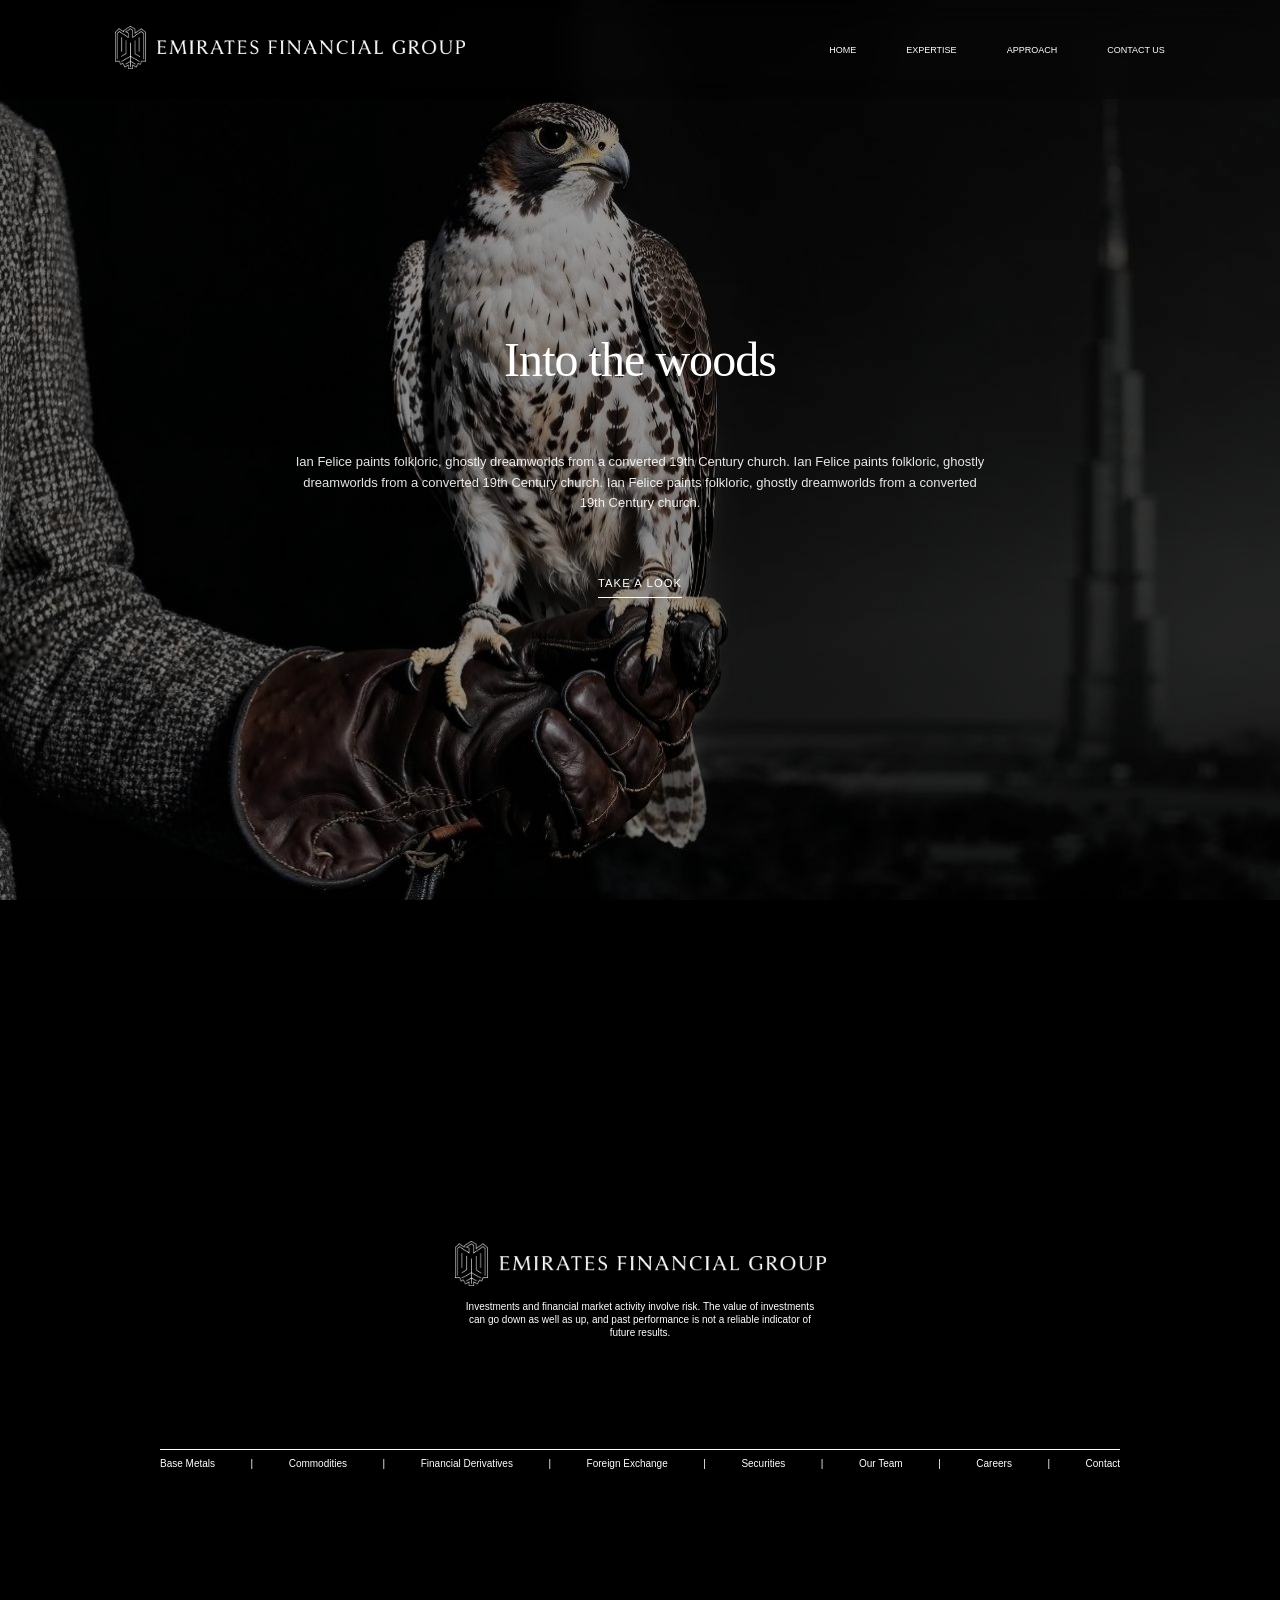
==== base-metals.html @ 1d020238 "initial commit" ====
<!DOCTYPE html>
<html lang="en">

<head>
    <!-- Basic Meta Data -->
    <meta charset="UTF-8">
    <meta http-equiv="X-UA-Compatible" content="IE=edge">
    <meta name="viewport" content="width=device-width, initial-scale=1.0, shrink-to-fit=no">
    <meta name="robots" content="index, follow, max-snippet:-1, max-image-preview:large, max-video-preview:-1">
    <meta name="theme-color" content="#ffffff">
    <meta name="author" content="EGS Capital Limited">
    <meta http-equiv="Content-Language" content="en">

    <!-- SEO Meta -->
    <title>EFG Capital Limited Overview & Investment approach</title>
    <meta name="description"
        content="Explore EGS Capital Limited's overview, providing efficient, transparent, and fully optimized investment approach tailored to meet the needs of global clients.">
    <meta name="keywords"
        content="EGS Capital Limited, overview, investment approach, financial advisory, wealth management, global investments, corporate finance">

    <!-- Canonical & Hreflang -->
    <link rel="canonical" href="https://www.egscapitalltd.com/overview">
    <link rel="alternate" hreflang="en" href="https://www.egscapitalltd.com/overview">

    <!-- Favicon -->
    <link rel="apple-touch-icon" sizes="180x180" href="https://www.egscapitalltd.com/images/egs-favicon.png">
    <link rel="icon" type="image/png" sizes="32x32" href="https://www.egscapitalltd.com/images/egs-favicon.png">
    <link rel="icon" type="image/png" sizes="16x16" href="https://www.egscapitalltd.com/images/egs-favicon.png">
    <link rel="icon" type="image/png" sizes="192x192" href="https://www.egscapitalltd.com/images/egs-favicon.png">
    <link rel="mask-icon" href="https://www.egscapitalltd.com/images/egs-favicon.png" color="#0a0a0a">
    <link rel="manifest" href="/site.webmanifest">

    <!-- Performance Optimization -->
    <link rel="preload" as="image" href="https://www.egscapitalltd.com/images/egs-favicon.png">
    <link rel="dns-prefetch" href="//fonts.googleapis.com">
    <link rel="preconnect" href="https://fonts.gstatic.com" crossorigin>

    <!-- Open Graph / Facebook -->
    <meta property="og:title" content="EGS Capital Limited Overview & Investment approach">
    <meta property="og:description"
        content="Explore EGS Capital Limited's overview, providing efficient, transparent, and fully optimized investment approach tailored to meet the needs of global clients.">
    <meta property="og:type" content="website">
    <meta property="og:url" content="https://www.egscapitalltd.com/overview">
    <meta property="og:image" content="https://www.egscapitalltd.com/images/egs-favicon.png">
    <meta property="og:image:alt" content="EGS Capital Limited Logo">
    <meta property="og:image:width" content="1200">
    <meta property="og:image:height" content="630">
    <meta property="og:site_name" content="EGS Capital Limited">
    <meta property="og:locale" content="en_US">

    <!-- Twitter Card -->
    <meta name="twitter:card" content="summary_large_image">
    <meta name="twitter:title" content="EGS Capital Limited Overview & Investment approach">
    <meta name="twitter:description"
        content="Explore EGS Capital Limited's overview, providing efficient, transparent, and fully optimized investment approach tailored to meet the needs of global clients.">
    <meta name="twitter:image" content="https://www.egscapitalltd.com/images/egs-favicon.png">
    <meta name="twitter:image:alt" content="EGS Capital Limited Logo">
    <meta name="twitter:site" content="@EGSCapital">
    <meta name="twitter:creator" content="@EGSCapital">

    <!-- Structured Data (Organization Schema) -->
    <script type="application/ld+json">
  {
    "@context": "https://schema.org",
    "@type": "Organization",
    "name": "EGS Capital Limited",
    "url": "https://www.egscapitalltd.com",
    "logo": "https://www.egscapitalltd.com/images/egs-favicon.png",
    "description": "Explore EGS Capital Limited's overview, providing efficient, transparent, and fully optimized investment approach tailored to meet the needs of global clients.",
    "foundingDate": "2005",
    "address": {
      "@type": "PostalAddress",
      "addressLocality": "London",
      "addressCountry": "UK"
    },
    "sameAs": [
      "https://twitter.com/EGSCapital",
      "https://www.linkedin.com/company/egs-capital-limited"
    ]
  }
  </script>

    <!-- Breadcrumb Schema -->
    <script type="application/ld+json">
  {
    "@context": "https://schema.org",
    "@type": "BreadcrumbList",
    "itemListElement": [
      {
        "@type": "ListItem",
        "position": 1,
        "name": "Home",
        "item": "https://www.egscapitalltd.com/"
      },
      {
        "@type": "ListItem",
        "position": 2,
        "name": "Overview",
        "item": "https://www.egscapitalltd.com/overview"
      }
    ]
  }
  </script>

    <!-- Stylesheets -->
    <link rel="stylesheet" href="./style.css">
    <link rel="stylesheet" href="./responsive.css">
    <link rel="stylesheet" href="./expertise.css">
    <link rel="stylesheet" href="./font.css">
    <!-- <link rel="stylesheet" href="./home.css"> -->

<style>
   

    .expertise-wrapper {
      width: 100%;
      height: 100vh;
      display: flex;
      align-items: center;
      justify-content: center;
      overflow: hidden;
      position: relative;
      background: url('images/eagle.jpeg') center center / cover no-repeat;
    }

    .expertise-wrapper .overlay {
      position: absolute;
      top: 0;
      left: 0;
      width: 100%;
      height: 100%;
      background: rgba(0, 0, 0, 0.4);
      z-index: 1;
    }

    .constrained-container {
      width: 82%;
      margin: 0 auto;
      position: relative;
      z-index: 2;
      display: flex;
      flex-direction: column;
      align-items: center;
      text-align: center;
    }

    .expertise-content {
      display: flex;
      flex-direction: column;
      align-items: center;
      gap: 20px;
      color: white;
    }

    .expertise-title {
      font-family: 'DM Serif Display', serif;
      font-size: 3.0rem;
      font-weight: 400;
      color: white;
      line-height: 1.1;
      letter-spacing: -0.02em;
    }

    .expertise-description {
      font-size: 13px;
      font-weight: 300;
      color: rgba(255, 255, 255, 0.9);
      line-height: 1.6;
      max-width: 700px;
    }

    .expertise-cta {
      margin-top: 30px;
      display: inline-flex;
      flex-direction: column;
      align-items: center;
      gap: 8px;
    }

    .expertise-cta-text {
      font-size: 0.7rem;
      font-weight: 500;
      color: white;
      text-transform: uppercase;
      letter-spacing: 0.1em;
      cursor: pointer;
    }

    .expertise-cta-line {
      height: 1px;
      width: 100%;
      background-color: white;
    }
  </style>
</head>
<body>

    <div class="over-view-body">
        <nav class="main-navbar"></nav>

        <div class="expertise-wrapper">
          <div class="overlay"></div>
          <div class="constrained-container">
            <!-- Text Content -->
            <div class="expertise-content">
              <h1 class="expertise-title">Into the woods</h1>
              <p class="expertise-description">
                Ian Felice paints folkloric, ghostly dreamworlds from a converted 19th Century church.
                Ian Felice paints folkloric, ghostly dreamworlds from a converted 19th Century church.
                Ian Felice paints folkloric, ghostly dreamworlds from a converted 19th Century church.
              </p>
              
              <div class="expertise-cta" href="#">
                <span class="expertise-cta-text">Take a look</span>
                <span class="expertise-cta-line"></span>
              </div>
            </div>
          </div>
        </div>

        <div class="footer-component"></div>
    </div>
    
    <script src="./components.js"></script>
        

</body>
</html>
---- style.css ----
body {
  margin: 0;
  padding: 0;
  font-family: "Avenir", sans-serif;
  /* font-family: "Libre Baskerville", serif; */
  background-color: #010101;
}

html {
  scroll-behavior: smooth;
}

a {
  text-decoration: none;
  color: inherit;
}

/* Logos */
.footer-logos {
  display: flex;
  flex-direction: column;
  justify-content: space-between;
  width: auto;
  /* remove the 25% restriction */
  align-items: flex-start;
  /* force items left */
  width: 28%;
  align-items: center;
}

.footer-logos p {
  font-size: 10px;
  font-family: "Avenir", sans-serif;
  color: white;
  font-weight: 100;
  line-height: 1.3;
}

.footer-logo {
  filter: brightness(0) invert(1);
  /* makes logo white */
  height: 60px;
  /* fix the height */
  width: 100px;
  /* keep aspect ratio */
  object-fit: contain;
}

.footer-logo.b {
  display: none;
}

.footer-logo.small {
  height: 45px;
  width: auto;
  padding-top: 10px;
  filter: none;
}

.footer-cateagory-section {
  display: flex;
  flex-direction: column;
  gap: 20px;
  text-align: justify;
  word-spacing: -0.07rem;
}

.footer-content {
  display: flex;
  justify-content: space-between;
  gap: 30px;
}

.footer-content {
  position: relative;
  display: flex;
  justify-content: space-between;
  align-items: flex-start;
  gap: 30px;
  height: auto;
  overflow: visible;
}

.footer-contact-left {
  width: 35%;
  display: flex;
  flex-direction: column;
  gap: 15px;
  max-height: 100vh;

  /* Hide scrollbar */
  overflow-y: scroll;
  scrollbar-width: none;
  /* Firefox */
  -ms-overflow-style: none;
  /* IE 10+ */
}

.footer-contact-left::-webkit-scrollbar {
  display: none;
  /* Chrome, Safari, Opera */
}

.footer-contact-right {
  width: 45%;
  display: flex;
  align-items: center;
  /* vertical center */
  justify-content: center;
  position: relative;
  width: 45%;
  display: flex;
  justify-content: center;
  align-items: center;
}

.logo-icon {
  width: 230px;
  height: 300px;
  filter: invert(1);
  position: absolute;
  top: 50%;
  left: 50%;
  transform: translate(-50%, 30%);
  transition: all 0.8s ease;
  z-index: 10;
}

.logo-icon.fixed {
  position: fixed;
  top: 50%;
  left: 50%;
  transform: translate(-50%, 0%);
}

.logo-icon.stopped {
  position: absolute;
  top: 100%;
  bottom: 0;
  left: 50%;
  transform: translate(-50%, 150%);
}

/*  */
@font-face {
  font-family: "Avenir";
  src: url("fonts/Avenir.woff2") format("woff2"),
    url("fonts/Avenir.woff") format("woff"),
    url("fonts/Avenir.ttf") format("truetype");
  font-weight: normal;
  font-style: normal;
}

/* top-video-file */
.top-video-file {
  position: relative;
  width: 100%;
  height: 100vh;
  overflow: hidden;
  z-index: 1;
}


.top-video-file video {
  position: absolute;
  top: 0;
  left: 0;
  width: 100%;
  height: 100%;
  object-fit: cover;
  transform: none;
  /* no need for translate if using full width/height */
}

/* main-content-section */
/* .main-content-section {
  width: 82%;
  height: 100vh;
  margin: 0vh auto;
  background-color: #000000;
  padding: 0 20px;
  display: flex;
  flex-direction: column;
  gap: 25vh;
} */
/* main-content-section */
/* main-navbar */
.main-navbar {
  position: fixed;
  top: 0;
  left: 0;
  width: 100%;
  padding: 20px 9%;
  z-index: 1000;
  background: rgba(0, 0, 0, 0.1);
  backdrop-filter: blur(15px);
  -webkit-backdrop-filter: blur(15px);
  box-sizing: border-box;
  transition: background 0.3s ease;
}

/* main-content-section */
.main-content-section {
  position: relative;
  width: 100%;
  margin: 0 auto;
  background-color: #000000;
  min-height: 100vh;
  display: flex;
  flex-direction: column;
  justify-content: center;
  align-items: center;
  box-sizing: border-box;
  opacity: 0;
  transition: opacity 1.5s ease-in-out;
}

.main-content-section.visible {
  opacity: 1;
}

.main-content-section .overlay {
  position: absolute;
  top: 0;
  left: 0;
  width: 100%;
  height: 100%;
  background: rgba(0, 0, 0, 0.5);
  z-index: 1;
}

.main-content-section .third-section {
  position: relative;
  z-index: 2;
  width: 82%;
  margin: 0 auto;
}

/* top-sectiion */
.top-sectiion {
  display: flex;
  justify-content: space-between;
  align-items: center;

}

.logo {
  height: 55px;
  width: 350px;
  cursor: pointer;
  object-fit: contain;
}


.category-section {
  display: flex;
  align-items: center;
  gap: 50px;
}

.category-section.b {
  display: none;
}


.category {
  margin: 0;
  color: #ffffff;
  font-size: 9px;
  font-weight: 80;
  text-transform: uppercase;
}

.menu {
  display: none;
}

/* second-section */

.text {
  font-size: 12px;
  margin: 0;
  color: #d7d7d7;
  font-weight: 100;
  line-height: 1rem;
  text-align: justify;
  word-spacing: -0.06rem;
}

.text.i {
  font-size: 11px;
  font-weight: 100;
  color: #d7d7d7;
  text-align: initial;
}

.text.b {
  width: 58%;
  font-size: 11px;
  font-weight: 100;
  text-align: center;
  color: #d7d7d7;
}

.text.c {
  font-size: 11px;
  font-weight: 100;
  color: #d7d7d7;
  text-align: center;
}

/* third-section */
.third-section {
  display: flex;
  flex-direction: column;
  gap: 25px;
}

.third-section-top {
  display: flex;
  flex-direction: column;
  gap: 30px;
}

.third-logo {
  height: 36px;
  width: 110px;
}

.heading {
  font-size: 40px;
  font-weight: 500;
  font-family: "Libre Baskerville", serif;
  margin: 0;
  color: #ffffff;
  text-align: left;
  letter-spacing: -0.05em;
  line-height: 1.2em;
}

.second-head {
  font-size: 16px;
  font-weight: 500;
  /* font-family: "Libre Baskerville", serif; */
  margin: 0;
  color: #ffffff;
  text-align: left;
  letter-spacing: -0.05em;
  line-height: 1.2em;
  padding-bottom: 15px;
}

.heading.b {
  text-align: left;
  width: 90%;
}

.third-section-bottom {
  display: flex;
  align-items: center;
  justify-content: space-between;
  gap: 50px;
}

.third-section-bottom-left {
  width: 45%;
  display: flex;
  flex-direction: column;
  gap: 10px;
  text-align: justify;
  word-spacing: -0.02rem;
}

.third-section-bottom-right {
  width: 62%;
  display: flex;
  flex-direction: column;
  justify-content: space-between;
  align-items: flex-end;
  height: 100%;
  /* important: allow full height */
}

.egs-frame {
  width: 450px;
  height: auto;
}

.visible .egs-frame {
  animation-delay: 2.6s !important;
  ;
}

.overview-row {
  display: flex;
  flex-direction: column;
  align-items: flex-end;
  /* push children (arrow, line, text) to the right */
  text-align: right;
  gap: 8px;
}

.overview-row.b {
  gap: 5px;
}

.length-arrow {
  display: block;
  /* removes inline spacing under image */
  height: 20px;
  width: auto;
}

.company-overview-text {
  font-size: 14px;
  font-weight: 200;
  text-transform: uppercase;
  font-family: "Libre Baskerville", serif;
  letter-spacing: 0.03em;
  color: #ffffff;
  margin: 0;
}

.company-overview-text.b {
  padding-top: 10px;
}

.arrow {
  display: inline-block;
  /* removes block spacing */
  font-size: 40px;
  font-weight: bold;
  color: #ffffff;
  margin: 0;
  /* remove paragraph default margin */
  padding: 0;
  /* remove extra padding */
  line-height: 0;
  /* removes extra top/bottom gap */
}


.company-line {
  width: 45%;
  height: 1px;
  background-color: #ffffff;
}

.company-line.b {
  width: 25%;
  align-self: flex-end;
  /* force this line to hug the right side */
}

.company-line.c {
  width: 65%;
  height: 1px;
  background-color: #ffffff;
}

/* institutional-section */
.institutional-section {
  position: relative;
  /* keep this! */
  height: 90vh;
  background: url(./images/city.jpeg) center / cover no-repeat;
  color: white;
  overflow: hidden;
  display: flex;
  justify-content: flex-end;
  align-items: center;
  padding: 0 50px;
}







.fade-in {
  opacity: 0;
  transform: translateY(0px);
  /* stays fixed */
}

/* Trigger animation when visible */
.visible .fade-in {
  animation: fadeInOnly 2s ease forwards;
}

/* Keyframes: just opacity */
@keyframes fadeInOnly {
  from {
    opacity: 0;
    transform: translateY(0px);
  }

  to {
    opacity: 1;
    transform: translateY(0px);
  }
}

/* Staggered delays */
.visible .heading,
.visible .text,
.visible .second-head {
  animation-delay: 2s;
}

.visible .third-logo,
.visible .arrow {
  animation-delay: 2.2s;
}

.visible .company-overview-text,
.visible .company-line,
.visible .top-sectiion,
.visible .category-section {
  animation-delay: 2.4s;
}



/* Transparent black overlay */
.institutional-section .overlay {
  position: absolute;
  top: 0;
  left: 0;
  width: 100%;
  height: 100%;
  background: rgba(0, 0, 0, 0.7);
  z-index: 1;
}


/* Text content */
.institutional-section .content {
  position: relative;
  z-index: 2;
  display: flex;
  justify-content: flex-end;
  flex-direction: column;
  gap: 40px;
  width: 50%;
}

.institutional-content {
  display: flex;
  flex-direction: column;
  gap: 40px;
  transform: translateX(0%);
}

.institutional-grid {
  display: flex;
  flex-direction: column;
  gap: 5px;
  width: 50%;
  padding-left: 30px;
  border-left: 2px solid #ffffff;
}

.institutional-grid-head {
  margin: 0;
  font-size: 14px;
  color: #ffffff;
  font-weight: 400;
}

.fade-in {
  opacity: 0;
  transform: translateY(0);
  /* stays fixed position */
}

/* Animate when visible */
.fade-in.visible {
  animation: fadeInOnly 1s ease forwards;
  animation-delay: 1s;
  /* starts 1 second after element is visible */
}

@keyframes fadeInOnly {
  from {
    opacity: 0;
    transform: translateY(0);
  }

  to {
    opacity: 1;
    transform: translateY(0);
  }
}

/* Hidden state */
.fade-zoom-in {
  opacity: 0;
  transform: scale(1);
  /* slightly smaller */
}

/* Animate when visible */
.fade-zoom-in.visible {
  animation: fadeZoomIn 1s ease forwards;
  animation-delay: 0.5s;
  /* delay after visible */
}

@keyframes fadeZoomIn {
  from {
    opacity: 0;
    transform: scale(0.9);
  }

  to {
    opacity: 1;
    transform: scale(1);
  }
}

/* body-content */
.body-content {
  position: relative;
  height: 100vh;
  background: url(./images/lines.avif) center center / cover no-repeat;

  margin: 0 auto;
  background-color: #000000;

  display: flex;
  justify-content: center;
  /* horizontal center */
  align-items: center;
  /* vertical center */
}

/* Transparent black overlay */
.body-content .overlay {
  position: absolute;
  top: 0;
  left: 0;
  width: 100%;
  height: 100%;
  background: rgba(0, 0, 0, 0.6);
  /* adjust opacity */
  z-index: 1;
}

.body-content-grid {
  position: relative;
  z-index: 2;
  display: flex;
  flex-direction: column;
  gap: 15vh;
  width: 82%;
  margin: 0 auto;
  height: 60vh;
  justify-content: center;
}

.body-content-grid.d {
  gap: 50px;
  width: 82%;
  margin: 0 auto;
}

.team-text {
  margin: 0;
  width: 50%;
  font-family: "Libre Baskerville", serif;
  font-size: 32px;
  color: #ffffff;
  font-weight: normal;
  line-height: 1em;
  text-align: center;
  margin: 0 auto;
}

.team-text span {
  font-style: italic;
  font-weight: 700;
  letter-spacing: -0.05em;
}

.team-text.b {
  width: 100%;
  margin: 0;
  font-weight: 400;
}

.team-text.c {
  text-align: left;
  margin: 0;
  font-weight: 200;
  font-size: 24px;
  line-height: 1.2em;
  width: 65%;
}

.team-text.d {
  width: 76%;
  text-align: center;
  line-height: 1.2em;
  font-weight: 200;
}

.team-grid-section {
  display: flex;
  justify-content: space-around;
  align-items: center;
  width: 80%;
  margin: 0 auto;
}

.team-grid {
  display: flex;
  flex-direction: column;
  align-items: center;
  gap: 15px;
  width: 30%;
}

.arrow-section {
  display: flex;
  justify-content: flex-end;
  /* push contents to right */
  flex-direction: column;
  gap: 5px;
  width: 100%;
  /* take full width of parent */
}

.bottom-logo {
  height: 45px;
  width: auto;
  padding-bottom: 10px;
}

.bottom-logo-section {
  display: flex;
  justify-content: space-between;
  align-items: center;
  padding-top: 10vh;
}

.bottom-logo-grid {
  display: flex;
  flex-direction: column;
  gap: 10px;
  text-align: center;
  width: 17%;
}

.bottom-logo-grid-head {
  margin: 0;
  color: #ffffff;
  font-size: 14px;
  font-weight: 500;

}

/* Hidden state */
.fade-zoom-out {
  opacity: 0;
  transform: scale(1.2);
  /* start slightly bigger */
}

.fade-in {
  opacity: 0;
}

/* Fade Zoom Out */
.fade-zoom-out.visible {
  animation: fadeZoomOut 2s ease forwards;
  /* 1s smooth */
}

/* Fade In */
.fade-in.visible {
  animation: fadeIn 3s ease forwards;
  /* 2s smooth */
}

/* Keyframes */
@keyframes fadeZoomOut {
  from {
    opacity: 0;
    transform: scale(1.2);
  }

  to {
    opacity: 1;
    transform: scale(1);
  }
}

@keyframes fadeIn {
  from {
    opacity: 0;
  }

  to {
    opacity: 1;
  }
}

/* image-section */
.image-section {
  position: relative;
  width: 100%;
  height: 100vh;
  overflow: hidden;
}

.section-img {
  width: 100%;
  height: auto;
  object-fit: cover;
  object-position: center;
}

/* Black transparent overlay */
.image-section::after {
  content: "";
  position: absolute;
  top: 0;
  left: 0;
  width: 100%;
  height: 100%;
  background: rgba(0, 0, 0, 0.2);
}

/* bottom-section */
.bottom-section {
  position: relative;
  height: auto;
  background-image: url(./images/lines.avif);
  background-repeat: repeat;
  background-position: top left;
  background-size: 1400px auto;
  /* adjust this size as you like */
  margin: 0 auto;
  background-color: #000000;
  display: flex;
  flex-direction: column;
  gap: 6vh;
}

.bottom-section.b {
  height: 100vh;
  background: url("./images/Emirates Financial Group14.jpg") center center / cover no-repeat;
  display: flex;
  justify-content: center;
  align-items: center;
  position: relative;
}

.bottom-section.b .overlay {
  position: absolute;
  top: 0;
  left: 0;
  width: 100%;
  height: 100%;
  background: rgba(0, 0, 0, 0.6);
  z-index: 1;
}

.bottom-section.b .footer {
  position: relative;
  z-index: 2;
  width: 100%;
}

/* Transparent black overlay */
.bottom-section .overlay {
  position: absolute;
  top: 0;
  left: 0;
  width: 100%;
  height: 100%;
  background: rgba(0, 0, 0, 0.7);
  /* adjust opacity */
  z-index: 1;
}

.capital-section {
  display: flex;
  flex-direction: column;
  gap: 50px;
  position: relative;
  z-index: 2;
}

.capital-section-top {
  display: flex;
  flex-direction: column;
  gap: 50px;
  padding: 20vh 0px;
  width: 82%;
  margin: 0 auto;
}

.main-img {
  position: relative;
  z-index: 2;
  width: 100%;
  height: auto;
  object-fit: cover;
  opacity: 0;
  animation: fadeImageIn 2s ease forwards;
}

@keyframes fadeImageIn {
  from {
    opacity: 0.3;
    transform: scale(1.02);
  }

  to {
    opacity: 1;
    transform: scale(1);
  }
}


/* footer */
.footer {
  display: flex;
  flex-direction: column;
  width: 90%;
  margin: 0 auto;
  gap: 5px;
  padding: 10vh 20px;
  position: relative;
  z-index: 2;
  padding-bottom: 5vh;
}

.footer.f {
  width: 100%;
  padding: 10vh 0px;
}

.footer-section {
  width: 75%;
  color: #ffffff;
  /* black text since you don't want background */
  margin: 0 auto;
}

.footer-top {
  display: flex;
  flex-direction: column;
  justify-content: center;
  align-items: center;
  gap: 60px;
  text-align: center;
}

/* Logos */
.footer-logos {
  display: flex;
  flex-direction: column;
  justify-content: center;
  width: 100%;
  max-width: 600px;
  align-items: center;
}

.footer-logo {
  filter: brightness(0) invert(1);
  /* makes logo white */
  height: 60px;
  /* fix the height */
  width: auto;
  /* keep aspect ratio */
  object-fit: contain;
}

.footer-logo.b {
  display: none;
}

.footer-logo.small {
  height: 45px;
  width: auto;
  padding-top: 10px;
  filter: none;
}

/* Contact Info */
.footer-contact {
  display: flex;
  align-items: center;
  justify-content: space-between;
  gap: 20px;
  width: 100%;
  font-size: 14px;
  border-bottom: 0.5px solid #fff;
  padding-bottom: 8px;
}

.address {
  width: 60%;
  font-size: 10px;
  font-weight: 100;
  margin: 0;
  color: #ffffff;
}

.footer-contact div {
  width: 20%;
}

.footer-contact .email {
  font-size: 10px;
  margin: 0;
  font-weight: 100;
  text-align: center;
}

.footer-contact .phone {
  font-size: 10px;
  text-align: right;
  font-weight: 100;
  margin: 0;
}

/* Contact Us Right Side */
.arrow {
  font-size: 30px;
  margin: 0;
  line-height: 1;
}

/* Footer Links */
.footer-links {
  margin: 0;
  display: flex;
  align-items: center;
  justify-content: space-between;
  text-align: center;
  font-size: 10px;
}

.footer-links a {
  color: #ffffff;
  text-decoration: none;
  margin: 0 0px;
  font-weight: 100;
}

.footer-links a:hover {
  text-decoration: underline;
}

/* Footer Note */
.footer-note {
  font-size: 10px;
  font-weight: 100;
  line-height: 1.5em;
  margin: 0;
  letter-spacing: 0.01rem;
}

.footer-link-section {
  width: 100%;
  max-width: 1000px;
  display: flex;
  flex-direction: column;
  gap: 7px;
}

/* new inner pages */
.contact {
  padding: 100px 0px 100px;
}
---- responsive.css ----
@media (max-width: 767px) {
  html {
    overflow-x: hidden;
  }

  .top-video-file {
    height: 100vh;
  }

  .main-navbar {
    padding: 10px 20px;
  }

  .main-content-section {
    height: 100vh;
    padding: 100px 20px 40px;
    /* space for fixed nav */
    background: url("./images/Emirates Financial Group Background.png") center center / cover no-repeat;
    display: flex;
    justify-content: center;
    align-items: center;
  }

  .main-content-section .third-section {
    width: 100%;
    gap: 5vh;
  }

  .footer-logos {
    display: flex;
    flex-direction: column;
    justify-content: space-between;
    width: auto;
    align-items: flex-start;
    width: 100%;
    align-items: center;
  }

  .footer-top {
    display: flex;
    flex-direction: column;
    align-items: center;
    gap: 30px;
  }

  .institutional-section3 {
    position: relative;
    height: 100vh;
  }

  .institutional-section3 .overlay {
    background: rgba(3, 0, 0, 0.7);
  }

  .second-head1 {
    padding-bottom: 10px;
    font-size: 10px;
    text-align: right;
  }

  .institutional-content2 {
    display: flex;
    flex-direction: column;
    gap: 30px;
    transform: translateX(0%);
  }

  .institutional-section1 {
    position: relative;
    height: 100vh;
    background: url(./images/gulfmap.jpeg) center / cover no-repeat;
    color: white;
    overflow: hidden;
    display: flex;
    justify-content: end;
    align-items: center;
    padding: 0px 50px;
  }

  .institutional-content1 {
    display: flex;
    flex-direction: column;
    gap: 15px;
    transform: translateX(0%);
  }

  .institutional-grid2 {
    display: flex;
    flex-direction: column;
    gap: 5px;
    width: 100%;
    padding-left: 30px;
    border-left: 1px solid #ffffff;
  }

  .institutional-section2 {
    position: relative;
    height: 100vh;
    background: url(./images/Emirates-groups.jpg) center / cover no-repeat;
    color: white;
    overflow: hidden;
    display: flex;
    justify-content: end;
    align-items: center;
    padding: 0 50px;
  }

  .experts-card {
    width: 300px;
    height: 200px;
  }

  .institutional-grid3 {
    display: flex;
    flex-direction: column;
    gap: 5px;
    width: 100%;
    padding-left: 30px;
    border-left: 1px solid #ffffff;
  }

  .experts-container {
    max-width: 1400px;
    margin: 0 auto;
    padding: 80px 20px;
    padding-bottom: 0px;
  }

  .top-video-file1 video {
    position: absolute;
    top: 0;
    left: 0;
    width: 100%;
    height: 100vh;
    object-fit: cover;
    transform: none;
  }

  .category {
    font-size: 8px;
  }

  .menu {
    display: flex;
    width: 15px;
    height: 10px;
  }

  .logo {
    height: auto;
    width: 255px;
    cursor: pointer;
  }


  /* top-sectiion */
  .top-sectiion {
    padding: 20px 0px;
    gap: 10px;

  }

  .institutional-grid-head {
    font-size: 12px;
  }

  .bottom-logo {
    height: 20px;
    width: 130px;
  }

  .category-section {
    gap: 9px;
    display: none;
  }

  .category-section.b {
    display: flex;
    flex-direction: column;
    gap: 8px;
    font-size: 10px;

    opacity: 0;
    visibility: hidden;
    transform: translateY(-10px);
    max-height: 0;
    overflow: hidden;
    pointer-events: none;

    transition: opacity 1s ease, transform 1s ease, max-height 0.6s ease, visibility 1s ease;
  }

  .category-section.b.show {
    opacity: 1;
    visibility: visible;
    transform: translateY(0);
    max-height: 300px;
    /* adjust for your menu height */
    pointer-events: auto;
  }


  .category-section.b .category {
    font-size: 12px;
    margin: 0;
  }

  .category-section {
    display: none;
  }


  /* third-section */
  .third-section {
    padding: 0px 0px;
    gap: 25px;
  }

  .third-section {
    margin-top: 0vh;
    /* pushes it down */
    margin-bottom: 0px;
    /* pushes it up */
  }

  .third-section-top {
    width: 100%;
  }

  .heading {
    font-size: 30px;
    width: 100%;
    line-height: 1.0em;
  }

  .second-head {
    width: auto;
  }

  .third-section-bottom {
    display: flex;
    flex-direction: column;
    gap: 40px;
  }

  .third-section-bottom-left {
    width: 100%;
  }

  .third-section-bottom-right {
    width: 100%;
    gap: 10px;
  }

  .egs-frame {
    display: none;
  }

  .length-arrow {
    height: 10px;
    width: auto;
  }

  .company-overview-text {
    font-size: 10px;
  }

  .company-line {
    width: 40%;
    height: 1px;
    background-color: #ffffff;
  }


  .overview-row {
    gap: 5px;
  }

  /* institutional-section */
  .institutional-section {
    height: 100vh;
    padding: 50px 20px;
    display: flex;
    align-items: center;
    justify-content: center;
  }

  .institutional-section .overlay {
    height: 100%;
    /* will still cover fully */
  }

  .heading.b {
    font-size: 25px;
    width: 100%;
    padding-left: 30px;

  }

  .institutional-section1 .heading.b {
    font-size: 25px;
    width: 100%;
    padding-left: 0px;

  }

  .institutional-grid {
    width: 80%;
    padding-left: 10px;
  }

  .institutional-content {
    display: flex;
    flex-direction: column;
    gap: 40px;
    transform: translateX(10%);
  }

  .text {
    font-size: 10px;
    font-weight: 100;
    line-height: 1.4;
    word-spacing: -0.05rem;
  }

  .text.i {
    font-size: 9px;
    font-weight: 100;
    line-height: 1.4;
    word-spacing: -0.05rem;
  }

  .institutional-section .content {
    padding: 30px 0px;
    gap: 20px;
    width: 100%;
  }

  .institutional-section1 .content {
    position: relative;
    z-index: 2;
    display: flex;
    justify-content: flex-end;
    flex-direction: column;
    gap: 40px;
    width: 100%;
  }

  .body-content-grid {
    gap: 5vh;
    width: auto;
    height: auto;
    padding: 20px 20px;
  }

  .team-text {
    width: 100%;
    font-size: 20px;
    line-height: 1.4em;
  }

  .experts-main-title {
    font-size: 20px;
  }

  .experts-header {
    text-align: center;
    margin-bottom: 50px;
  }

  .team-grid-section {
    width: 100%;
  }

  .team-text.b {
    font-size: 13px;
  }

  .text.b {
    width: 100%;
    font-size: 8px;
    word-spacing: -0.05rem;
  }

  .text.c {
    font-size: 8px;
    word-spacing: -0.05rem;
  }

  /* body-content */
  .body-content {
    padding: 8vh 0px;
    height: 100vh;
    display: flex;
    align-items: center;
    justify-content: center;
  }

  /* image-section */
  .image-section {
    height: 30vh;
  }

  /* bottom-section */
  .bottom-section {
    height: 100vh;
    display: flex;
    justify-content: center;
    align-items: center;
    padding: 50px 10px;
    box-sizing: border-box;
  }

  .bottom-section1 {
    gap: 0vh;
    padding: 50px 0px 0px;
  }

  .bottom-section1 {
    gap: 10vh;
    height: 100vh;
    display: flex;
    align-items: center;
    justify-content: center;
  }

  .heading1 {
    font-size: 25px;
    font-weight: 500;
    font-family: "Libre Baskerville", serif;
    margin: 0;
    color: #ffffff;
    text-align: left;
    letter-spacing: -0.05em;
    line-height: 1.7rem;
    text-align: right;
  }

  .text1 {
    font-size: 12px;
    margin: 0;
    color: #d7d7d7;
    font-weight: 100;
    line-height: 1rem;
    text-align: right;
    padding-bottom: 10px;
  }

  .capital-section-top {
    display: flex;
    flex-direction: column;
    gap: 50px;
    padding: 5vh 0px;
    width: 100%;
  }

  .team-text.c {
    font-size: 14px;
    line-height: 1.3em;
    width: 100%;
  }

  .bottom-logo-section {
    padding-top: 8vh;
  }

  .bottom-logo-grid {
    width: 30%;
  }

  .bottom-logo-grid-head {
    font-size: 12px;
    text-align: center;
  }

  .capital-section {
    padding: 0px 20px;
  }

  .body-content-grid.d {
    gap: 40px;
    width: auto;
    padding: 20px;
    box-sizing: border-box;
    /* prevents overflow */
  }


  .team-text.d {
    width: 100%;
    text-align: center;
    font-size: 14px;
    line-height: 1.2em;
  }

  .footer {
    padding: 3vh 0px;
  }

  .footer-section {
    width: 100%;
  }

  .footer-top {
    flex-direction: column;
    align-items: center;
    gap: 15px;
    text-align: center;
  }

  /* Logos */
  .footer-logos {
    width: 100%;
    justify-content: center;
    display: flex;
    gap: 20px;
  }

  .footer-logo {
    height: 40px;
    display: none;
  }

  .footer-logo.b {
    display: inline;
  }

  .footer-logo.small {
    height: 30px;
    padding-top: 0;
    display: inline;
  }

  /* Contact Info */
  .footer-contact {

    gap: 5px;
    align-items: center;
    width: 100%;
  }

  .address {
    width: 100%;
    font-size: 12px;
    line-height: 1.4em;
    text-align: center;
  }

  .footer-contact div {
    width: 100%;
    text-align: center;
  }

  .footer-contact .email,
  .footer-contact .phone {
    font-size: 12px;
    text-align: center;
  }

  /* Footer Links */
  .footer-links {
    flex-wrap: wrap;
    justify-content: center;
    gap: 5px;
    font-size: 12px;
  }

  /* Footer Note */
  .footer-note {
    font-size: 11px;
    text-align: center;
    margin-top: 10px;
  }

  .our-team-body-section {
    padding: 30px;
  }
}

/* ========== Responsive Styles for Tablets (768px – 991.98px) ========== */
@media (min-width: 768px) and (max-width: 991.98px) {

  /* Main layout */
  .main-content-section {
    width: 100%;
    height: auto;
    padding: 10vh 0;
    gap: 15vh;
  }

  /* Top navigation */
  .top-sectiion {
    flex-direction: row;
    justify-content: space-between;
    align-items: center;
    width: 90%;
    margin: 0 auto;
  }

  .logo {
    height: 50px;
    width: auto;
  }

  .category-section {
    gap: 25px;
  }

  .category {
    font-size: 11px;
  }

  .menu {
    display: none;
    /* still hide burger at this size */
  }

  /* Hero / third-section */
  .third-section {
    gap: 20px;
    width: 90%;
    margin: 0 auto;
  }

  .heading {
    font-size: 28px;
    width: 80%;
  }

  .second-head {
    font-size: 16px;
    width: 75%;
  }

  .third-section-bottom {
    flex-direction: column;
    align-items: flex-start;
    gap: 30px;
  }

  .third-section-bottom-left {
    width: 100%;
  }

  .third-section-bottom-right {
    width: 100%;
    align-items: flex-start;
  }

  .company-overview-text {
    font-size: 12px;
  }

  .company-line {
    width: 40%;
  }

  /* Institutional section */
  .institutional-section {
    height: 70vh;
    padding: 10vh 30px;
    flex-direction: column;
    align-items: flex-start;
    justify-content: center;
  }

  .institutional-section .content {
    width: 100%;
    gap: 25px;
  }

  .institutional-head-section {
    text-align: left;
  }

  .institutional-grid {
    width: 80%;
    padding-left: 20px;
    gap: 10px;
  }

  .institutional-grid-head {
    font-size: 13px;
  }

  .text.i {
    font-size: 12px;
  }

  /* Body content section */
  .body-content {
    height: auto;
    padding: 10vh 0;
  }

  .team-text {
    font-size: 24px;
    width: 80%;
  }

  .team-text.c {
    font-size: 16px;
    width: 80%;
  }

  .arrow-section {
    align-items: flex-end;
  }

  .bottom-logo {
    width: 140px;
  }

  /* Image section */
  .image-section {
    height: 70vh;
  }

  /* Bottom section */
  .bottom-section {
    gap: 10vh;
  }

  .bottom-section1 {
    gap: 10vh;
    height: 22vh;
  }


  .body-content-grid {
    width: 90%;
    gap: 10vh;
    height: auto;
  }

  .body-content-grid.d {
    width: 90%;
    gap: 40px;
  }

  .main-img {
    height: auto;
  }

  .capital-section-top {
    padding: 0;
  }

  /* Footer */
  .footer {
    width: 95%;
    padding: 10vh 10px;
    padding-top: 0;
  }

  .footer-top {
    flex-direction: column;
    align-items: flex-start;
    gap: 10px;
  }

  .footer-logos {
    width: 100%;
    justify-content: flex-start;
    gap: 20px;
  }

  .footer-logo {
    height: 50px;
  }

  .footer-logo.small {
    height: 35px;
  }

  .footer-contact {
    flex-direction: row;
    align-items: flex-start;
    gap: 5px;
    width: 100%;
  }

  .footer-contact div {
    width: 25%;
    text-align: left;
  }

  .address {
    width: 100%;
    font-size: 9px;
  }

  .email,
  .phone {
    text-align: left;
    font-size: 11px;
  }

  .footer-links {
    flex-wrap: wrap;
    justify-content: flex-start;
    gap: 2px;
    font-size: 10px;
  }

  .footer-link-section {
    width: 100%;
  }

  .footer-note {
    font-size: 10px;
    margin-top: 0px;
  }

  /* top-video-file */
  .top-video-file {
    position: relative;
    width: 100%;
    height: 80vh;
    overflow: hidden;
    z-index: 1;
  }
}


@media (min-width: 992px) and (max-width: 1200px) {

  /* Hero / third-section */
  .third-section {
    width: 80%;
    margin: 0 auto;
  }

  /* Main layout */
  .main-content-section {
    width: 100%;
  }

  .top-sectiion {
    width: 80%;
    margin: 0 auto;
  }

  .footer-section {
    width: 100%;
  }

  .footer-top {
    gap: 10px;
  }
}

@media (max-width: 767px) {
  .text.i {
    font-size: 12px;
    font-weight: 100;
    line-height: 1.4;
    word-spacing: -0.05rem;
  }
}

@media (min-width: 1201px) and (max-width: 1400px) {}

/* footer */
.footer {

  display: flex;
  flex-direction: column;
  gap: 5px;
  /* width: 100%; */
  margin: 0 auto;
  padding: 5vh 0px;
  position: relative;
  z-index: 2;

}

.footer.f {
  width: 100% !important;
  padding: 10vh 0px;
}

.footer-section {
  width: 100%;
  color: #ffffff;
  /* black text since you don't want background */
  margin: 0 auto;
}

.footer-top {
  display: flex;
  justify-content: space-between;
  align-items: center;
  gap: 100px;

}

/* Logos */
.footer-logos {
  display: flex;
  flex-direction: column;
  justify-content: space-between;
  width: auto;
  /* remove the 25% restriction */
  align-items: flex-start;
  /* force items left */
  width: 28%;
  align-items: center;
}

.footer-logos p {
  font-size: 10px;
  font-family: "Avenir", sans-serif;
  color: white;
  font-weight: 100;
  line-height: 1.3;
}

.footer-logo {
  filter: brightness(0) invert(1);
  /* makes logo white */
  height: 60px;
  /* fix the height */
  width: 100px;
  /* keep aspect ratio */
  object-fit: contain;
}

.footer-logo.b {
  display: none;
}

.footer-logo.small {
  height: 45px;
  width: auto;
  padding-top: 10px;
  filter: none;
}

/* Contact Info */
.footer-contact {
  display: flex;
  align-items: center;
  justify-content: space-between;
  gap: 5px;
  width: 100%;
  font-size: 14px;
  border-bottom: 0.5px solid #fff;
  padding-bottom: 8px;
}


.address {
  width: 60%;
  font-size: 10px;
  line-height: 1.1em;
  font-weight: 100;
  margin: 0;
  color: #ffffff;
}

.footer-contact div {
  width: 20%;
}

.footer-contact .email {
  font-size: 10px;
  margin: 0;
  font-weight: 100;
  text-align: center;
}

.footer-contact .phone {
  font-size: 10px;
  text-align: right;
  font-weight: 100;
  margin: 0;
}

/* Contact Us Right Side */
.arrow {
  font-size: 30px;
  margin: 0;
  line-height: 1;
}

/* Footer Links */
.footer-links {
  margin: 0;
  display: flex;
  text-align: center;
  align-items: center;
  /* justify-content: space-between; */
  font-size: 10px;
  border-top: 0.5px solid #fff;
  padding-top: 8px;

}

.footer-links a {
  color: #ffffff;
  text-decoration: none;
  margin: 0 0px;
  font-weight: 100;
}

.footer-links a:hover {
  text-decoration: underline;
}

/* Footer Note */
.footer-note {
  font-size: 10px;
  font-weight: 100;
  line-height: 1.5em;
  margin: 0;
  letter-spacing: 0.01rem;
}

.footer-link-section {
  width: 75%;
  display: flex;
  flex-direction: column;
  gap: 7px;
}

@media (max-width: 767px) {
  .footer {
    padding: 3vh 0px;
    /* width: 100%; */
  }

  .footer-top {
    display: flex;
    justify-content: space-between;
    align-items: center;
    gap: 10px;
  }

  .footer-logos {
    display: flex;
    flex-direction: column;
    justify-content: space-between;
    width: auto;
    align-items: flex-start;
    width: 100%;
    align-items: center;
    padding: 10px 0px;
  }

  .footer-link-section {
    /* width: 100%; */
    display: flex;
    flex-direction: column;
    gap: 7px;
  }

  .institutional-section4 {
    position: relative;
    height: 0vh;
    color: white;
    overflow: hidden;
    display: flex;
    justify-content: end;
    align-items: center;
    padding: 0 50px;
  }

  /* Footer Links */
  .footer-links {
    margin: 0;
    display: flex;
    text-align: center;
    align-items: center;
    /* justify-content: space-between; */
    font-size: 10px;
    border-top: 0.5px solid #fff;
    padding-top: 8px;

  }
}

/*  */
@media (max-width: 767px) {
  .footer-cateagory-section {
    text-align: left;
    width: 100%;
  }

}

@media (max-width: 767px) {
  .footer-content {
    flex-direction: column-reverse;
    align-items: center;
    padding: 0px 10px;
  }

  .footer-contact-left {
    overflow: visible;
    width: 100%;
    max-height: none;
  }

  .footer-contact-right {
    width: 100%;
    justify-content: center;
  }

  .logo-icon,
  .logo-icon.fixed,
  .logo-icon.stopped {
    position: static;
    transform: none;
    margin: 0 auto;
  }

  .careers-wrapper {
    max-width: 100%;
    margin: 0 auto;
    padding: 50px 0px;
  }

  .financial-derivatives-header {
    background: black;
    text-align: center;
    padding: 30px 10px 28px;
    color: white;
  }

  .financial-derivatives-title {

    font-size: 1.9rem;
    font-weight: 400;
    color: white;
    line-height: 1.1;
    letter-spacing: -0.02em;
  }

  .financial-derivatives-byline {

    font-size: 0.55rem;
    font-weight: 400;
    letter-spacing: 0.12em;
    text-transform: uppercase;
    color: white;
    margin-bottom: 10px;
  }

  .financial-derivatives-hero-img {
    width: 100%;
    height: 500px;
    display: block;
    object-fit: cover;

  }

}

@media (min-width: 768px) and (max-width: 991.98px) {
  .footer-contact-left {
    width: 60%;
  }

  .footer-contact-right {
    width: 40%;
  }

  .logo-icon {
    width: 180px;
    height: 200px;
  }
}
---- expertise.css ----
.over-view-body {
    width: 100%;
    margin: 0;
    padding: 0;
    display: flex;
    flex-direction: column;
}

/*  */
.institutional-section4 {
    position: relative;
    /* keep this! */
    height: 95vh;
    background: url(./images/Emirates\ Financial\ Group13.jpg) center / cover no-repeat;
    color: white;
    overflow: hidden;
    display: flex;
    justify-content: end;
    align-items: center;
    padding: 0 50px;
}

.institutional-section4 .overlay {
    position: absolute;
    top: 0;
    left: 0;
    width: 100%;
    height: 100%;
    background: rgba(3, 0, 0, 0.7);
    z-index: 1;
}

/*  */

.top-overview-section {
    display: flex;
    gap: 30px;
    justify-content: space-between;
}

.top-overview-section-grid {
    width: 50%;
}

.top-overview-section-grid.l {
    display: flex;
    flex-direction: column;
    gap: 15px;
    width: 45%;
}

.top-overview-section-grid.l .text {
    width: 80%;
}

.top-overview-section-grid.r {
    position: relative;
    /* default */
    display: flex;
    align-items: center;
    justify-content: center;
}


.heading.o {
    font-size: 35px;
    font-weight: 500;
    font-family: "Libre Baskerville", serif;
    margin: 0;
    color: #ffffff;
    text-align: left;
    width: 100%;
    word-spacing: 0.2rem;
    line-height: 1.2em;
    text-transform: uppercase;
}

.over-view-top-grid {
    padding-bottom: 15px;
    display: flex;
    flex-direction: column;
    gap: 25px;
}

.contact {
    font-weight: 700;
    color: #fff;
}

.logo-icon {
    width: 230px;
    height: 300px;
    filter: invert(1);
    transition: all 0.3s ease;
}

.logo-icon.fixed {
    position: fixed;
    top: 50%;
    left: 50%;
    transform: translate(-50%, -50%);
    z-index: 1000;
    pointer-events: none;
}

.overview-bottom-section {
    display: flex;
    flex-direction: column;
    gap: 7vh;
}

.bottom-grid {
    gap: 20px;
    display: flex;
    flex-direction: column;
    width: 45%;
}

.bottom-grid .bullet-text {
    width: 80%;
}

.over-view-top-grid .bullet-text {
    width: 80%;
}

.bottom-grid .text {
    width: 80%;
}

.bullet-text {
    font-size: 10px;
    font-weight: 100;
    color: #fff;
    line-height: 1.4em;
    word-spacing: -0.02rem;
    text-align: justify;
    padding-left: 0px;
    margin: 0;
    list-style: none;
    /* remove default bullets so we can style them ourselves */

}

.bullet-text li {
    position: relative;
    margin-bottom: 10px;
    padding-left: 15px;
    /* space for bullet */
}

.bullet-text li span {
    font-weight: 600;
}

.dark {
    font-weight: 600;
}

.bullet-text li::before {
    content: '•';
    position: absolute;
    left: 0;
    color: #ffffff;
    /* white bullet */
    font-size: 14px;
    line-height: 1;
}

.bottom-grid-last-section {
    display: flex;
    justify-content: space-between;
    padding-top: 0vh;
}

.bottom-last-section-grid {
    width: 35%;
    padding: 0px 20px;
}

.footer-section {
    width: 100%;
    color: #ffffff;
    /* black text since you don't want background */
    margin: 0 auto;
}

@media (max-width: 767px) {
    .over-view-body {
        /* width: 100%; */
        /* gap: 8vh; */
        padding: 2vh 0px;
    }

    .heading.o {
        font-size: 20px;
    }

    .top-overview-section {
        padding: 0px 20px;
        display: flex;
        flex-direction: column;
        flex-direction: column-reverse;
        gap: 8vh;
    }

    .top-overview-section-grid {
        width: 100%;
    }

    .top-overview-section-grid.l {
        text-align: left;
        width: 100%;
    }

    .top-overview-section-grid.l .text {
        width: 100%;
        word-spacing: -0.05rem;
    }

    .overview-bottom-section {
        display: flex;
        flex-direction: column;
        padding: 0px 20px;
        gap: 8vh;
    }

    .bottom-grid {
        gap: 10px;
        width: 100%;
        text-align: left;
    }

    .bottom-grid .bullet-text {
        width: 100%;
    }

    .bottom-grid .bullet-text {
        width: 100%;
    }

    .over-view-top-grid .bullet-text {
        width: 100%;
    }

    .bottom-grid .text {
        width: 100%;
        word-spacing: -0.05rem;
    }

    .bottom-grid-last-section {
        padding-top: 0vh;
    }

}

@media (min-width: 768px) and (max-width: 991.98px) {
    .top-overview-section-grid.l {
        width: 75%;
    }

    .top-overview-section-grid.r {
        width: 25%;
    }

    .logo-icon {
        width: 180px;
        height: 200px;
    }

    .heading.o {
        font-size: 30px;
    }

    .bottom-grid {
        gap: 20px;
        display: flex;
        flex-direction: column;
        width: 70%;
    }

}

@media (min-width: 992px) and (max-width: 1200px) {

    .top-sectiion {
        width: 100%;
        margin: 0 auto;
    }

    .footer-section {
        width: 100%;
    }

    .footer-top {
        gap: 15px;
    }

    .over-view-body {
        width: 90%;
    }

    .footer {
        padding: 0px;
    }
}
---- font.css ----
/*@import url('https://fonts.googleapis.com/css2?family=Libre+Baskerville:ital,wght@0,400;0,700;1,400&display=swap');*/

.libre-baskerville-regular {
  font-family: "Libre Baskerville", serif;
  font-weight: 400;
  font-style: normal;
}

.libre-baskerville-bold {
  font-family: "Libre Baskerville", serif;
  font-weight: 700;
  font-style: normal;
}

.libre-baskerville-regular-italic {
  font-family: "Libre Baskerville", serif;
  font-weight: 400;
  font-style: italic;
}
---- home.css ----
body {
  margin: 0;
  padding: 0;
  font-family: "Avenir", sans-serif;
  /* font-family: "Libre Baskerville", serif; */
  background-color: #010101;
}

html {
  scroll-behavior: smooth;
  overflow-x: hidden;
}

a {
  text-decoration: none;
  color: inherit;
}

@font-face {
  font-family: "Avenir";
  src: url("fonts/Avenir.woff2") format("woff2"),
    url("fonts/Avenir.woff") format("woff"),
    url("fonts/Avenir.ttf") format("truetype");
  font-weight: normal;
  font-style: normal;
}

/*  */
.home-title-two {
  padding-top: 40px;
}


/* top-video-file */
.top-video-file {
  position: relative;
  width: 100%;
  height: 100vh;
  overflow: hidden;
  z-index: 1;
}

.top-video-file video {
  position: absolute;
  top: 0;
  left: 0;
  width: 100%;
  height: 100%;
  object-fit: cover;
  transform: none;
  /* no need for translate if using full width/height */
}

/*  */
.top-video-file1 {
  position: relative;
  width: 100%;
  height: 100vh;
  overflow: hidden;
  z-index: 1;
}

.top-video-file1 video {
  position: absolute;
  top: 0;
  left: 0;
  width: 100%;
  height: auto;
  object-fit: cover;
  transform: none;
  /* no need for translate if using full width/height */
}

/* main-content-section */
/* main-content-section */
.main-navbar {
  position: fixed;
  top: 0;
  left: 0;
  width: 100%;
  padding: 20px 9%;
  z-index: 1000;
  background: rgba(0, 0, 0, 0.1);
  backdrop-filter: blur(15px);
  -webkit-backdrop-filter: blur(15px);
  box-sizing: border-box;
  transition: background 0.3s ease;
}

.main-content-section {
  position: relative;
  width: 100%;
  margin: 0 auto;
  background: url("./images/Emirates Financial Group13.jpg") center center / cover no-repeat;
  min-height: 100vh;
  display: flex;
  flex-direction: column;
  justify-content: center;
  align-items: center;
  box-sizing: border-box;
  opacity: 0;
  transition: opacity 1.5s ease-in-out;
}

.main-content-section .overlay {
  position: absolute;
  top: 0;
  left: 0;
  width: 100%;
  height: 100%;
  background: rgba(0, 0, 0, 0.5);
  z-index: 1;
}

.main-content-section .third-section {
  position: relative;
  z-index: 2;
  width: 82%;
  margin: 0 auto;
}


/* Show with fade-in */
.main-content-section.visible {
  opacity: 1;
}

/*  */
/* experts */
.experts-container {
  max-width: 1400px;
  margin: 0 auto;
  padding: 40px 20px;
  min-height: 100vh;
  display: flex;
  flex-direction: column;
  justify-content: center;
  box-sizing: border-box;
}

.experts-header {
  text-align: center;
  margin-bottom: 10px;

}

.experts-subtitle {
  font-size: 14px;
  font-weight: 500;
  letter-spacing: 3px;
  text-transform: uppercase;

  color: rgb(206, 205, 205);
  margin-bottom: 20px;
}

.experts-main-title {
  font-size: 28px;
  font-weight: 600;
  line-height: 1.2;
  margin-bottom: 15px;
  background: linear-gradient(45deg, #fff, #e0e0e0);
  -webkit-background-clip: text;
  -webkit-text-fill-color: transparent;
  background-clip: text;
  font-family: "Libre Baskerville", serif;
  letter-spacing: -0.01em;
}

.experts-description {
  font-size: 11px;
  color: #f4f1f1;
  max-width: 800px;
  margin: 0 auto 20px;
  line-height: 1.4;
  font-family: "Avenir", sans-serif;
}

.experts-explore-link {
  color: #4A90E2;
  text-decoration: none;
  font-weight: 500;
  font-size: 18px;
  position: relative;
  transition: color 0.3s ease;

}

.experts-explore-link:hover {
  color: #6BA3F0;
}

.experts-explore-link::after {
  content: ' ▶';
  font-size: 12px;
  margin-left: 5px;
}

.experts-marquee-container {
  margin-top: 60px;
  overflow: hidden;
}

.experts-marquee-row {
  display: flex;
  gap: 20px;
  margin-bottom: 20px;
  width: max-content;
}

.experts-marquee-left {
  animation: marqueeLeft 30s linear infinite;
}

.experts-marquee-right {
  animation: marqueeRight 30s linear infinite;
}

@keyframes marqueeLeft {
  0% {
    transform: translateX(0);
  }

  100% {
    transform: translateX(-50%);
  }
}

@keyframes marqueeRight {
  0% {
    transform: translateX(-50%);
  }

  100% {
    transform: translateX(0);
  }
}

.experts-card {

  overflow: hidden;
  position: relative;
  transition: all 0.3s ease;

  cursor: pointer;
  border: 0.1px solid white;
  flex-shrink: 0;
  border-radius: 5px;
}

.experts-card-image {
  max-width: 100%;
  max-height: 100%;
  padding: 30px;
  display: flex;
  flex-direction: column;
  align-items: left;
  justify-content: left;
  position: relative;
  overflow: hidden;
}

.experts-card-image h2 {
  color: white;
  font-size: 20px;
  font-weight: 500;
  font-family: "Libre Baskerville", serif;
  line-height: 0px;

}

.experts-card-image p {
  color: white;
  font-size: 12px;
  font-family: "Avenir", sans-serif;
  font-weight: 400;
  line-height: 1.2rem;
  letter-spacing: 0.2px;

}

.experts-card-image::before {
  content: '';
  position: absolute;
  top: 0;
  left: 0;
  right: 0;
  bottom: 0;

}

.experts-card-image img {
  width: 100%;
  height: 100%;
  object-fit: contain;
  padding: 0px;
}

.experts-card {
  width: 400px;
  height: 160px;
}

.experts-card-image-img {
  width: 500px;
  height: 250px;
}

.experts-image-placeholder {
  color: #888;
  font-size: 14px;
  text-align: center;
  background: rgba(255, 255, 255, 0.05);
  /* padding:20px; */
  border-radius: 8px;
  border: 2px dashed rgba(255, 255, 255, 0.2);
  /* margin: 20px; */
}

/* top-sectiion */
.top-sectiion {
  display: flex;
  justify-content: space-between;
  align-items: center;

}

.logo {
  height: 55px;
  width: 350px;
  cursor: pointer;
  object-fit: contain;
}


.category-section {
  display: flex;
  align-items: center;
  gap: 50px;
}

.category-section.b {
  display: none;
}

.category {
  margin: 0;
  color: #ffffff;
  font-size: 9px;
  font-weight: 80;
  text-transform: capitalize;
}

.menu {
  display: none;
}

/* second-section */

.text {
  font-size: 12px;
  margin: 0;
  color: #d7d7d7;
  font-weight: 100;
  line-height: 1.2rem;
}

.text.i {
  font-size: 12px;
  font-weight: 100;
  color: white;
  text-align: initial;
}

.text.b {
  width: 58%;
  font-size: 11px;
  font-weight: 100;
  text-align: center;
  color: #d7d7d7;
}

.text.c {
  font-size: 11px;
  font-weight: 100;
  color: #d7d7d7;
}

/*  */
.text1 {
  font-size: 12px;
  margin: 0;
  color: #d7d7d7;
  font-weight: 100;
  line-height: 1.2rem;
  text-align: left;
  padding-bottom: 15px;

}

.text1.i {
  font-size: 12px;
  font-weight: 100;
  color: white;
  text-align: initial;

}

.text1.b {
  width: 58%;
  font-size: 11px;
  font-weight: 100;
  text-align: right;
  color: #d7d7d7;

}

.text1.c {
  font-size: 11px;
  font-weight: 100;
  color: #d7d7d7;

}

/* third-section */
.third-section {
  display: flex;
  flex-direction: column;
  gap: 25px;
}

.third-section-top {
  display: flex;
  flex-direction: column;
  gap: 0px;
}

.second-head {
  font-size: 10px;
  font-weight: 500;
  /* font-family: "Libre Baskerville", serif; */
  margin: 0;
  color: #ffffff;
  text-align: left;
  letter-spacing: -0.01em;
  line-height: 1.2em;
  padding-bottom: 60px;
}

.second-head1 {
  font-size: 12px;
  font-weight: 500;
  /* font-family: "Libre Baskerville", serif; */
  margin: 0;
  color: #ffffff;
  text-align: left;
  letter-spacing: -0.05em;
  line-height: 1.2em;
  padding-bottom: 20px;
  text-align: left;
}

.third-logo {
  height: 36px;
  width: 110px;
}

.heading {
  font-size: 40px;
  font-weight: 500;
  font-family: "Libre Baskerville", serif;
  margin: 0;
  color: #ffffff;
  text-align: left;
  letter-spacing: -0.01em;
  line-height: 1.0em;

}

.heading1 {
  font-size: 40px;
  font-weight: 500;
  font-family: "Libre Baskerville", serif;
  margin: 0;
  color: #ffffff;
  text-align: left;
  letter-spacing: -0.05em;
  line-height: 2.7rem;
  text-align: left;
}

.heading1.b {
  text-align: left;
  width: 90%;
}

.heading.b {
  text-align: left;
  width: 90%;
}

.third-section-bottom {
  display: flex;
  align-items: end;
  justify-content: space-between;
  gap: 50px;
}

.third-section-bottom-left {
  width: 45%;
  display: flex;
  flex-direction: column;
  gap: 10px;
  text-align: justify;
  word-spacing: -0.02rem;
}

.third-section-bottom-right {
  width: 62%;
  display: flex;
  flex-direction: column;
  justify-content: space-between;
  align-items: flex-end;
  /* height: 100%;  */
}

.egs-frame {
  width: 450px;
  height: auto;
}

.overview-row {
  display: flex;
  flex-direction: column;
  align-items: flex-end;
  /* push children (arrow, line, text) to the right */
  text-align: right;
  gap: 8px;
}

.overview-row.b {
  gap: 5px;
}

.length-arrow {
  display: block;
  /* removes inline spacing under image */
  height: 20px;
  width: auto;
}

.company-overview-text {
  font-size: 14px;
  font-weight: 200;
  text-transform: uppercase;
  font-family: "Libre Baskerville", serif;
  letter-spacing: 0.03em;
  color: #ffffff;
  margin: 0;
}

.company-overview-text.b {
  padding-top: 10px;
}

.arrow {
  display: inline-block;
  /* removes block spacing */
  font-size: 40px;
  font-weight: bold;
  color: #ffffff;
  margin: 0;
  /* remove paragraph default margin */
  padding: 0;
  /* remove extra padding */
  line-height: 0;
  /* removes extra top/bottom gap */
}


.company-line {
  width: 45%;
  height: 1px;
  background-color: #ffffff;
}

.company-line.b {
  width: 25%;
  align-self: flex-end;
  /* force this line to hug the right side */
}

.company-line.c {
  width: 65%;
  height: 1px;
  background-color: #ffffff;
}

/* institutional-section */
.institutional-section {
  position: relative;
  /* keep this! */
  height: 100vh;
  background: url(./images/city.jpeg) center / cover no-repeat;
  color: white;
  overflow: hidden;
  display: flex;
  justify-content: flex-end;
  align-items: center;
  padding: 0 50px;
}

.institutional-section1 {
  position: relative;
  /* keep this! */
  height: 100vh;
  background: url(./images/gulfmap.jpeg) center / cover no-repeat;
  color: white;
  overflow: hidden;
  display: flex;
  justify-content: end;
  align-items: center;
  padding: 0 50px;
}

.institutional-section1 .overlay {
  position: absolute;
  top: 0;
  left: 0;
  width: 100%;
  height: 100%;
  background: rgba(0, 0, 0, 0.5);
  z-index: 1;
}

.institutional-section1 .content {
  position: relative;
  z-index: 2;
  display: flex;
  justify-content: flex-end;
  flex-direction: column;
  gap: 40px;
  width: 50%;
}

.institutional-content1 {
  display: flex;
  flex-direction: column;
  gap: 15px;
  transform: translateX(0%);
}

.institutional-grid1 {
  display: flex;
  flex-direction: column;
  gap: 5px;
  width: 50%;
  padding-left: 30px;
  /* border-left: 2px solid #ffffff; */
}

/*  */
.institutional-section2 {
  position: relative;
  /* keep this! */
  height: 100vh;
  background: url(./images/Emirates-groups.jpg) center / cover no-repeat;
  color: white;
  overflow: hidden;
  display: flex;
  justify-content: end;
  align-items: center;
  padding: 0 50px;
}

.institutional-section2 .overlay {
  position: absolute;
  top: 0;
  left: 0;
  width: 100%;
  height: 100%;
  background: rgba(3, 0, 0, 0.6);
  z-index: 1;
}

.institutional-section2 .content {
  position: relative;
  z-index: 2;
  display: flex;
  justify-content: flex-end;
  flex-direction: column;
  gap: 40px;
  width: 100%;
}

.institutional-content2 {
  display: flex;

  gap: 100px;
  transform: translateX(0%);
}

.institutional-grid2 {
  display: flex;
  flex-direction: column;
  gap: 5px;
  width: 50%;
  padding-left: 30px;
  border-left: 2px solid #ffffff;
}

.institutional-grid2 p {
  font-size: 20px;

}

.institutional-grid2 .institutional-grid-head a {
  font-family: "Libre Baskerville", serif;
  font-weight: 500;
}

/*  */
/*  */
.institutional-section3 {
  position: relative;
  /* keep this! */
  height: 100vh;
  background: url(./images/Emirates-Financial-Group-Map-of-Dubai.png) center / cover no-repeat;
  color: white;
  overflow: hidden;
  display: flex;
  justify-content: end;
  align-items: center;
  padding: 0 50px;
}

.institutional-section3 .overlay {
  position: absolute;
  top: 0;
  left: 0;
  width: 100%;
  height: 100%;
  background: rgba(0, 0, 0, 0.4);
  z-index: 1;
}

.institutional-section3 .content {
  position: relative;
  z-index: 2;
  display: flex;
  justify-content: flex-end;
  flex-direction: column;
  gap: 40px;
  width: 100%;
}

.institutional-content3 {
  display: flex;
  flex-direction: column;
  gap: 100px;
  transform: translateX(0%);
}

.institutional-grid3 {
  display: flex;
  flex-direction: column;
  gap: 5px;
  width: 50%;
  padding-left: 30px;
  border-left: 2px solid #ffffff;
}

.institutional-grid3 p {
  font-size: 20px;
}


/* Base hidden state */
.nav-links {
  display: none;
  position: absolute;
  top: 100%;
  /* Just below navbar */
  left: 0;
  width: 100%;
  background-color: white;
  /* or your nav bg */
  z-index: 1000;
  flex-direction: column;
  align-items: center;
  padding: 1rem 0px;
  box-shadow: 0 4px 6px rgba(0, 0, 0, 0.1);
}

/* When menu is active (after clicking menu icon) */
.nav-links.active {
  display: flex;
}


.fade-in {
  opacity: 0;
  transform: translateY(0px);
  /* stays fixed */
}

/* Trigger animation when visible */
.visible .fade-in {
  animation: fadeInOnly 2s ease forwards;
}

/* Keyframes: just opacity */
@keyframes fadeInOnly {
  from {
    opacity: 0;
    transform: translateY(0px);
  }

  to {
    opacity: 1;
    transform: translateY(0px);
  }
}

/* Staggered delays */
.visible .heading,
.visible .text,
.visible .second-head {
  animation-delay: 2s;
}


.visible .third-logo,
.visible .arrow {
  animation-delay: 2.2s;
}

.visible .company-overview-text,
.visible .company-line,
.visible .top-sectiion,
.visible .category-section {
  animation-delay: 2.4s;
}

.visible .egs-frame {
  animation-delay: 1s !important;
  ;
}

/* Transparent black overlay */
.institutional-section .overlay {
  position: absolute;
  top: 0;
  left: 0;
  width: 100%;
  height: 100%;
  background: rgba(0, 0, 0, 0.5);
  z-index: 1;
}


/* Text content */
.institutional-section .content {
  position: relative;
  z-index: 2;
  display: flex;
  justify-content: flex-end;
  flex-direction: column;
  gap: 40px;
  width: 50%;
}

.institutional-content {
  display: flex;
  flex-direction: column;
  gap: 40px;
  transform: translateX(0%);
}

.institutional-grid {
  display: flex;
  flex-direction: column;
  gap: 5px;
  width: 50%;
  padding-left: 30px;
  border-left: 2px solid #ffffff;
}

.institutional-grid-head {
  margin: 0;
  font-size: 14px;
  color: #ffffff;
  font-weight: 400;

}

.fade-in {
  opacity: 0;
  transform: translateY(0);
  /* stays fixed position */
}

/* Animate when visible */
.fade-in.visible {
  animation: fadeInOnly 1s ease forwards;
  animation-delay: 1s;
  /* starts 1 second after element is visible */
}

@keyframes fadeInOnly {
  from {
    opacity: 0;
    transform: translateY(0);
  }

  to {
    opacity: 1;
    transform: translateY(0);
  }
}

/* Hidden state */
.fade-zoom-in {
  opacity: 0;
  transform: scale(1);
  /* slightly smaller */
}

/* Animate when visible */
.fade-zoom-in.visible {
  animation: fadeZoomIn 1s ease forwards;
  animation-delay: 0.5s;
  /* delay after visible */
}

@keyframes fadeZoomIn {
  from {
    opacity: 0;
    transform: scale(0.9);
  }

  to {
    opacity: 1;
    transform: scale(1);
  }
}

/* body-content */
.body-content {
  position: relative;
  height: 100vh;
  background: url(./images/lines.avif) center center / cover no-repeat;

  margin: 0 auto;
  background-color: #000000;

  display: flex;
  justify-content: center;
  /* horizontal center */
  align-items: center;
  /* vertical center */

}

/* Transparent black overlay */
.body-content .overlay {
  position: absolute;
  top: 0;
  left: 0;
  width: 100%;
  height: 100%;
  background: rgba(0, 0, 0, 0.6);
  /* adjust opacity */
  z-index: 1;
}

.body-content-grid {
  position: relative;
  z-index: 2;
  display: flex;
  flex-direction: column;
  gap: 10vh;
  width: 82%;
  margin: 0 auto;
  height: 50vh;
  justify-content: center;
}

.body-content-grid.d {
  gap: 50px;
  width: 82%;
  margin: 0 auto;
}

.team-text {
  margin: 0;
  width: 50%;
  font-family: "Libre Baskerville", serif;
  font-size: 35px;
  color: #ffffff;
  font-weight: 500;
  line-height: 1em;
  text-align: center;
  margin: 0 auto;
}

.team-text span {
  font-style: italic;
  font-weight: 700;
  letter-spacing: -0.05em;
}

.team-text.b {
  width: 100%;
  margin: 0;
  font-weight: 400;
}

.team-text.c {
  text-align: left;
  margin: 0;
  font-weight: 200;
  font-size: 24px;
  line-height: 1.2em;
  width: 65%;
}

.team-text.d {
  width: 76%;
  text-align: center;
  line-height: 1.2em;
  font-weight: 200;
}

.team-grid-section {
  display: flex;
  justify-content: space-around;
  align-items: center;
  width: 80%;
  margin: 0 auto;
}

.team-grid {
  display: flex;
  flex-direction: column;
  align-items: center;
  gap: 15px;
  width: 30%;
}

.arrow-section {
  display: flex;
  justify-content: flex-end;
  /* push contents to right */
  flex-direction: column;
  gap: 5px;
  width: 100%;
  /* take full width of parent */
}

.bottom-logo {
  height: 45px;
  width: auto;
  padding-bottom: 10px;
}

.bottom-logo-section {
  display: flex;
  justify-content: space-between;
  align-items: center;
  padding-top: 10vh;
}

.bottom-logo-grid {
  display: flex;
  flex-direction: column;
  gap: 10px;
  text-align: center;
  width: 17%;
}

.bottom-logo-grid-head {
  margin: 0;
  color: #ffffff;
  font-size: 14px;
  font-weight: 500;
}

/* Hidden state */
.fade-zoom-out {
  opacity: 0;
  transform: scale(1.2);
  /* start slightly bigger */
}

.fade-in {
  opacity: 0;
}

/* Fade Zoom Out */
.fade-zoom-out.visible {
  animation: fadeZoomOut 2s ease forwards;
  /* 1s smooth */
}

/* Fade In */
.fade-in.visible {
  animation: fadeIn 3s ease forwards;
  /* 2s smooth */
}

/* Keyframes */
@keyframes fadeZoomOut {
  from {
    opacity: 0;
    transform: scale(1.2);
  }

  to {
    opacity: 1;
    transform: scale(1);
  }
}

@keyframes fadeIn {
  from {
    opacity: 0;
  }

  to {
    opacity: 1;
  }
}

/* image-section */
.image-section {
  position: relative;
  width: 100%;
  height: 100vh;
  overflow: hidden;
}

.section-img {
  width: 100%;
  height: auto;
  object-fit: cover;
  object-position: center;
}

/* Black transparent overlay */
.image-section::after {
  content: "";
  position: absolute;
  top: 0;
  left: 0;
  width: 100%;
  height: 100%;
  background: rgba(0, 0, 0, 0.2);
}

.bottom-section {
  position: relative;
  height: auto;
  background-image: url(./images/lines.avif);
  background-repeat: repeat;
  background-position: top left;
  background-size: 1400px auto;
  /* adjust this size as you like */
  margin: 0 auto;
  background-color: #000000;
  display: flex;
  flex-direction: column;
  gap: 0vh;

}

.bottom-section.b {
  height: 100vh;
  background: url("./images/Emirates Financial Group14.jpg") center center / cover no-repeat;
  display: flex;
  justify-content: center;
  align-items: center;
  position: relative;
}

.bottom-section.b .overlay {
  position: absolute;
  top: 0;
  left: 0;
  width: 100%;
  height: 100%;
  background: rgba(0, 0, 0, 0.6);
  z-index: 1;
}

.bottom-section.b .footer {
  position: relative;
  z-index: 2;
  width: 100%;
}

/* Transparent black overlay */
.bottom-section .overlay {
  position: absolute;
  top: 0;
  left: 0;
  width: 100%;
  height: 100%;
  background: rgba(0, 0, 0, 0.7);
  /* adjust opacity */
  z-index: 1;
}

/*  */
.bottom-section1 {
  position: relative;
  height: 100vh;
  background-image: url(./images/lines.avif);
  background-repeat: repeat;
  background-position: top left;
  background-size: 1400px auto;
  /* adjust this size as you like */
  margin: 0 auto;
  background-color: #000000;
  display: flex;
  flex-direction: column;
  justify-content: center;
  gap: 0vh;
  padding-top: 90px;
  box-sizing: border-box;
}

.bottom-section1.b {
  background: none;
}

/* Transparent black overlay */
.bottom-section1 .overlay {
  position: absolute;
  top: 0;
  left: 0;
  width: 100%;
  height: 100%;
  background: rgba(0, 0, 0, 0.7);
  /* adjust opacity */
  z-index: 1;
}

/*  */
.capital-section {
  display: flex;
  /* flex-direction: column; */
  gap: 50px;
  position: relative;
  z-index: 2;
  justify-content: flex-end;

}

.capital-section-top {
  display: flex;
  flex-direction: column;
  gap: 50px;
  padding: 20vh 0px;
  width: 50%;
  /* margin: 0 auto; */
  justify-content: flex-end;



}

.main-img {
  position: relative;
  z-index: 2;
  width: 100%;
  height: auto;
  object-fit: cover;
  opacity: 0;
  animation: fadeImageIn 2s ease forwards;
}

@keyframes fadeImageIn {
  from {
    opacity: 0.3;
    transform: scale(1.02);
  }

  to {
    opacity: 1;
    transform: scale(1);
  }
}


/* footer */
.footer {

  display: flex;
  flex-direction: column;
  gap: 5px;
  width: 90%;
  margin: 0 auto;
  padding: 5vh 20px;
  position: relative;
  z-index: 2;

}

.footer.f {
  width: 100% !important;
  padding: 10vh 0px;
}

.footer-section {
  width: 100%;
  color: #ffffff;
  /* black text since you don't want background */
  margin: 0 auto;
}

.footer-top {
  display: flex;
  flex-direction: column;
  justify-content: center;
  align-items: center;
  gap: 60px;
  text-align: center;
}

/* Logos */
.footer-logos {
  display: flex;
  flex-direction: column;
  justify-content: center;
  width: 100%;
  max-width: 600px;
  align-items: center;
}

.footer-logos p {
  font-size: 10px;
  font-family: "Avenir", sans-serif;
  color: white;
  font-weight: 100;
  line-height: 1.3;
}

.footer-logo {
  filter: brightness(0) invert(1);
  /* makes logo white */
  height: 60px;
  /* fix the height */
  width: 100px;
  /* keep aspect ratio */
  object-fit: contain;
}

.footer-logo.b {
  display: none;
}

.footer-logo.small {
  height: 45px;
  width: auto;
  padding-top: 10px;
  filter: none;
}

/* Contact Info */
.footer-contact {
  display: flex;
  align-items: center;
  justify-content: space-between;
  gap: 5px;
  width: 100%;
  font-size: 14px;
  border-bottom: 0.5px solid #fff;
  padding-bottom: 8px;
}


.address {
  width: 60%;
  font-size: 10px;
  line-height: 1.1em;
  font-weight: 100;
  margin: 0;
  color: #ffffff;
}

.footer-contact div {
  width: 20%;
}

.footer-contact .email {
  font-size: 10px;
  margin: 0;
  font-weight: 100;
  text-align: center;
}

.footer-contact .phone {
  font-size: 10px;
  text-align: right;
  font-weight: 100;
  margin: 0;
}

/* Contact Us Right Side */
.arrow {
  font-size: 30px;
  margin: 0;
  line-height: 1;
}

/* Footer Links */
.footer-links {
  margin: 0;
  display: flex;
  text-align: center;
  align-items: center;
  justify-content: space-between;
  font-size: 10px;
  border-top: 0.5px solid #fff;
  padding-top: 8px;

}

.footer-links a {
  color: #ffffff;
  text-decoration: none;
  margin: 0 0px;
  font-weight: 100;
}

.footer-links a:hover {
  text-decoration: underline;
}

/* Footer Note */
.footer-note {
  font-size: 10px;
  font-weight: 100;
  line-height: 1.5em;
  margin: 0;
  letter-spacing: 0.01rem;
}

.footer-link-section {
  width: 100%;
  max-width: 1000px;
  display: flex;
  flex-direction: column;
  gap: 7px;
}

/* experts */
/* section2 */

.section2-container {
  max-width: 3000px;
  margin: 0 auto;
  background-color: black;
  padding-bottom: 20px;
}

.section2-title {
  text-align: center;
  font-size: 32px;
  font-weight: 500;
  margin-bottom: 15px;
  letter-spacing: -1px;
  padding-top: 0px;
}

.section2-benefits-grid {
  display: grid;
  grid-template-columns: 1fr 1fr;
  grid-template-rows: auto auto auto;
  gap: 15px;
  max-width: 1000px;
  margin: 0 auto;
  color: white;
}

.section2-benefit-card {
  border-radius: 10px;
  padding: 25px;
  position: relative;
  overflow: hidden;
  min-height: 120px;
  display: flex;
  flex-direction: column;
  justify-content: center;
}

.section2-benefit-card::before {
  content: '';
  position: absolute;
  top: 0;
  left: 0;
  right: 0;
  bottom: 0;
  opacity: 0.1;
  background-image: radial-gradient(circle at 50% 50%, rgba(255, 255, 255, 0.1) 1px, transparent 1px);
  background-size: 30px 30px;
}

.section2-blue-card {
  background: linear-gradient(135deg, #2563eb 0%, #1d4ed8 100%);
}

.section2-dark-card {
  background: linear-gradient(135deg, #1f1f1f 0%, #0f0f0f 100%);
}

.section2-light-card {
  background: linear-gradient(135deg, #f8fafc 0%, #e2e8f0 100%);
  color: white;
  align-items: center;
}

.section2-card-head {
  font-size: 18px;
  font-weight: 600;
  line-height: 1;
  margin-bottom: 5px;
  letter-spacing: -0.5px;
}

.section2-card-title {
  font-size: 13px;
  font-weight: 500;

  line-height: 17px;
  letter-spacing: 0.1px;
  opacity: 0.9;
  padding-top: 10px;
}

.section2-arrow {
  position: absolute;
  bottom: 20px;
  right: 20px;
  width: 40px;
  height: 40px;
  border-radius: 50%;
  background: rgba(255, 255, 255, 0.1);
  display: flex;
  align-items: center;
  justify-content: center;
  cursor: pointer;
  transition: all 0.3s ease;
}

.section2-arrow:hover {
  background: white;
  color: blue;
  transform: translateY(-2px);
}

.section2-arrow::after {
  content: '↗';
  font-size: 20px;
  font-weight: 100;
  transition: transform 0.3s ease;
  padding-bottom: 5px;
}

.section2-arrow:hover::after {
  transform: rotate(45deg);
}

.section2-light-card .section2-arrow {
  background: rgba(0, 0, 0, 0.1);
}

.section2-light-card .section2-arrow:hover {
  background: rgba(0, 0, 0, 0.15);
}



.section2-watermark {
  position: fixed;
  bottom: 20px;
  right: 20px;
  font-size: 12px;
  opacity: 0.5;
  color: #666;
}

/* Grid layout positioning */
.section2-live-program {
  background-image: url(../images/Work\ Shape.avif);
  grid-column: 1;
  grid-row: 1;
  background-color: #1f1f1f;
  ;
  object-fit: contain;

  /*  */


}

.section2-events-year {
  background-image: url(../images/Work-Group.avif);
  grid-column: 2;
  grid-row: 1;
  background-color: #1f1f1f;
  object-fit: contain;



}

.section2-active-members {
  background-image: url(../images/67bfe201168433b8eb4a4673_Ipsita\ Work\ File\ \(1\).avif);
  grid-column: 1;
  grid-row: 2;
  width: 120%;
  background-color: #1f1f1f;
  object-fit: contain;

}

.section2-self-paced {
  grid-column: 2;
  grid-row: 2;
  position: relative;
  width: 80%;
  margin-left: auto;
  background-image: url(../images/Shapes\ from\ Ipsita\ Work.avif);
  background-color: #1f1f1f;
  object-fit: contain;

}

.section2-bottom-row {
  grid-column: 1 / 3;
  grid-row: 3;
  display: grid;
  grid-template-columns: 1fr 1fr;
  max-width: 1000px;
  gap: 15px;
}

.section2-credits {
  grid-column: 1;
  background-image: url(../images/Work\ Shape\ and\ Lines.avif);
  background-color: #1f1f1f;

  object-fit: contain;

}

.section2-speaker-events {
  grid-column: 2;
  background-image: url(../images/67bfe3ecc6f4f8cba6dd95cc_Ipsita\ Work\ Lines.avif);
  background-color: #1f1f1f;
  ;
  object-fit: contain;


}

/* .section2-companies-hiring {
            grid-column: 3;
            background-image: url(../images/67bfe3ecc6f4f8cba6dd95cc_Ipsita\ Work\ Lines.avif);
            background-color:#1f1f1f;
            object-fit: contain;
            display: inline-block;
        } */
@media (max-width: 768px) {
  .section2-benefits-grid {
    grid-template-columns: 1fr;
    gap: 15px;
  }

  .section2-bottom-row {
    grid-column: 0;
    grid-template-columns: 1fr;
  }

  .section2-credits,
  .section2-speaker-events,
  .section2-companies-hiring {
    grid-column: 1;
  }

  .section2-title {
    font-size: 30px;

  }

  .section2-card-number {
    font-size: 40px;
  }

  .section2-benefit-card {
    padding: 30px;
    min-height: 150px;
  }

  .section2-active-members,
  .section2-self-paced {
    max-width: 100%;
    margin-left: 0px;
  }

  .section2-active-members {
    width: 82%;
    margin-left: 0px;
  }

  .section2-benefits-grid {
    display: flex;
    flex-direction: column;
    grid-template-rows: auto auto auto;
    gap: 10px;
    max-width: 300px;
    margin: 0 auto;
    max-width: 100%;
  }

  .section2-self-paced {
    display: none;
  }

  body {
    overflow-x: hidden;
  }
}
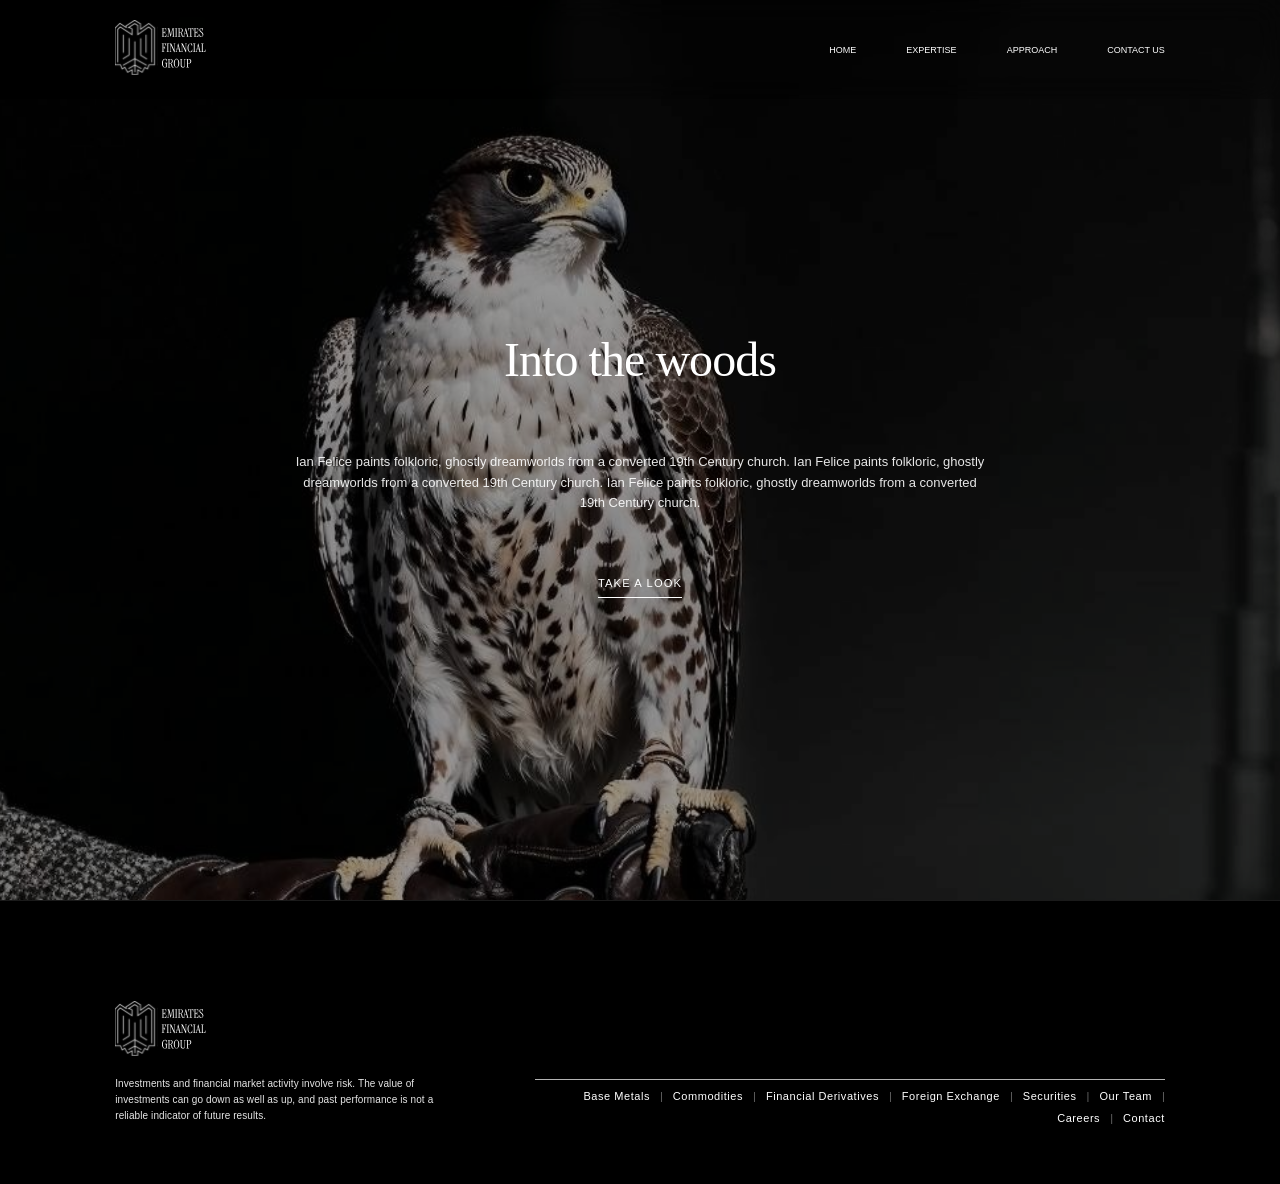
==== commit 33b6e866: "set" ====
--- a/base-metals.html
+++ b/base-metals.html
@@ -120,7 +120,7 @@
       justify-content: center;
       overflow: hidden;
       position: relative;
-      background: url('images/eagle.jpeg') center center / cover no-repeat;
+      background: url('images/eagle123.jpeg') center center / cover no-repeat;
     }
 
     .expertise-wrapper .overlay {
--- a/style.css
+++ b/style.css
@@ -1,3 +1,42 @@
+/* Animation Keyframes */
+@keyframes fadeInLeft {
+  from {
+    opacity: 0;
+    transform: translateX(-50px);
+  }
+
+  to {
+    opacity: 1;
+    transform: translateX(0);
+  }
+}
+
+@keyframes fadeInRight {
+  from {
+    opacity: 0;
+    transform: translateX(50px);
+  }
+
+  to {
+    opacity: 1;
+    transform: translateX(0);
+  }
+}
+
+.reveal-left,
+.reveal-right {
+  opacity: 0;
+  transition: opacity 0.3s ease;
+}
+
+.reveal-left.active {
+  animation: fadeInLeft 1.2s cubic-bezier(0.23, 1, 0.32, 1) forwards;
+}
+
+.reveal-right.active {
+  animation: fadeInRight 1.2s cubic-bezier(0.23, 1, 0.32, 1) forwards;
+}
+
 body {
   margin: 0;
   padding: 0;
@@ -8,6 +47,7 @@
 
 html {
   scroll-behavior: smooth;
+  overflow-x: hidden;
 }
 
 a {
@@ -15,130 +55,138 @@
   color: inherit;
 }
 
-/* Logos */
-.footer-logos {
-  display: flex;
-  flex-direction: column;
+.footer-component {
+  width: 100%;
+  display: block;
+}
+
+/* ── NEW PREMIUM SITE FOOTER (GLOBAL) ── */
+.site-footer {
+  width: 100%;
+  background-color: #000000;
+  padding: 100px 0 60px 0;
+  display: flex;
+  justify-content: center;
+  align-items: center;
+  border-top: 1px solid rgba(255, 255, 255, 0.1);
+  margin-top: auto;
+  /* Push to bottom if content is short */
+}
+
+.footer-inner {
+  width: 82%;
+  /* Enforcing site-wide constraint */
+  display: flex;
   justify-content: space-between;
+  align-items: flex-end;
+  /* Align bottom like the image */
+  gap: 60px;
+}
+
+/* Brand & Disclosure Column (Left) */
+.footer-brand-section {
+  display: flex;
+  flex-direction: column;
+  gap: 20px;
+  width: 32%;
+  text-align: left;
+}
+
+.footer-logo-link {
+  display: block;
+}
+
+.footer-brand-logo {
+  height: 55px;
+  /* Premium logo scale */
   width: auto;
-  /* remove the 25% restriction */
-  align-items: flex-start;
-  /* force items left */
-  width: 28%;
-  align-items: center;
-}
-
-.footer-logos p {
+  display: block;
+}
+
+.footer-disclaimer {
+  color: rgba(255, 255, 255, 0.9);
   font-size: 10px;
-  font-family: "Avenir", sans-serif;
+  line-height: 1.6;
+  font-weight: 300;
+  margin: 0;
+  max-width: 380px;
+  font-family: 'Avenir', sans-serif;
+  letter-spacing: 0.01em;
+}
+
+/* Navigation Column (Right) */
+.footer-nav-section {
+  width: 60%;
+  display: flex;
+  flex-direction: column;
+  align-items: flex-end;
+}
+
+.footer-nav-links {
+  display: flex;
+  flex-wrap: wrap;
+  justify-content: flex-end;
+  align-items: center;
+  gap: 10px;
+  width: 100%;
+  padding-top: 10px;
+  border-top: 0.5px solid rgba(255, 255, 255, 0.7);
+  /* The thin white line above links */
+}
+
+.footer-nav-links a {
   color: white;
-  font-weight: 100;
-  line-height: 1.3;
-}
-
-.footer-logo {
-  filter: brightness(0) invert(1);
-  /* makes logo white */
-  height: 60px;
-  /* fix the height */
-  width: 100px;
-  /* keep aspect ratio */
-  object-fit: contain;
-}
-
-.footer-logo.b {
-  display: none;
-}
-
-.footer-logo.small {
-  height: 45px;
-  width: auto;
-  padding-top: 10px;
-  filter: none;
-}
-
-.footer-cateagory-section {
-  display: flex;
-  flex-direction: column;
-  gap: 20px;
-  text-align: justify;
-  word-spacing: -0.07rem;
-}
-
-.footer-content {
-  display: flex;
-  justify-content: space-between;
-  gap: 30px;
-}
-
-.footer-content {
-  position: relative;
-  display: flex;
-  justify-content: space-between;
-  align-items: flex-start;
-  gap: 30px;
-  height: auto;
-  overflow: visible;
-}
-
-.footer-contact-left {
-  width: 35%;
-  display: flex;
-  flex-direction: column;
-  gap: 15px;
-  max-height: 100vh;
-
-  /* Hide scrollbar */
-  overflow-y: scroll;
-  scrollbar-width: none;
-  /* Firefox */
-  -ms-overflow-style: none;
-  /* IE 10+ */
-}
-
-.footer-contact-left::-webkit-scrollbar {
-  display: none;
-  /* Chrome, Safari, Opera */
-}
-
-.footer-contact-right {
-  width: 45%;
-  display: flex;
-  align-items: center;
-  /* vertical center */
-  justify-content: center;
-  position: relative;
-  width: 45%;
-  display: flex;
-  justify-content: center;
-  align-items: center;
-}
-
-.logo-icon {
-  width: 230px;
-  height: 300px;
-  filter: invert(1);
-  position: absolute;
-  top: 50%;
-  left: 50%;
-  transform: translate(-50%, 30%);
-  transition: all 0.8s ease;
-  z-index: 10;
-}
-
-.logo-icon.fixed {
-  position: fixed;
-  top: 50%;
-  left: 50%;
-  transform: translate(-50%, 0%);
-}
-
-.logo-icon.stopped {
-  position: absolute;
-  top: 100%;
-  bottom: 0;
-  left: 50%;
-  transform: translate(-50%, 150%);
+  text-decoration: none;
+  font-size: 11px;
+  font-weight: 400;
+  letter-spacing: 0.05em;
+  text-transform: capitalize;
+  transition: opacity 0.3s ease;
+  white-space: nowrap;
+}
+
+.footer-nav-links a:hover {
+  opacity: 0.7;
+}
+
+.footer-nav-links .sep {
+  color: rgba(255, 255, 255, 0.4);
+  font-size: 11px;
+  font-weight: 300;
+}
+
+/* Mobile Responsiveness */
+@media (max-width: 991px) {
+  .site-footer {
+    padding: 60px 0 40px 0;
+  }
+
+  .footer-inner {
+    flex-direction: column;
+    align-items: center;
+    text-align: center;
+    gap: 50px;
+  }
+
+  .footer-brand-section {
+    width: 100%;
+    align-items: center;
+    text-align: center;
+  }
+
+  .footer-disclaimer {
+    max-width: 90%;
+    margin: 0 auto;
+  }
+
+  .footer-nav-section {
+    width: 100%;
+    align-items: center;
+  }
+
+  .footer-nav-links {
+    justify-content: center;
+  }
 }
 
 /*  */
@@ -1077,4 +1125,58 @@
 /* new inner pages */
 .contact {
   padding: 100px 0px 100px;
+}
+
+/* Global Mobile View Fixes (Shared Foundations) */
+@media (max-width: 767px) {
+  .footer-section {
+    width: 90% !important;
+  }
+
+  .footer-contact {
+    display: flex;
+    flex-direction: column;
+    gap: 15px;
+    align-items: center;
+    text-align: center;
+  }
+
+  .footer-contact div,
+  .address,
+  .footer-contact .email,
+  .footer-contact .phone {
+    width: 100% !important;
+    text-align: center !important;
+  }
+
+  .footer-links {
+    flex-wrap: wrap;
+    justify-content: center !important;
+    gap: 8px;
+    line-height: 1.6;
+  }
+
+  .logo {
+    width: 240px !important;
+    height: auto !important;
+  }
+
+  .main-navbar {
+    padding: 10px 5% !important;
+  }
+
+  .constrained-container {
+    width: 92% !important;
+    margin: 0 auto !important;
+  }
+
+  .category-section {
+    display: none !important;
+  }
+
+  .menu {
+    display: block !important;
+    width: 25px;
+    height: auto;
+  }
 }
--- a/responsive.css
+++ b/responsive.css
@@ -12,18 +12,19 @@
   }
 
   .main-content-section {
-    height: 100vh;
-    padding: 100px 20px 40px;
-    /* space for fixed nav */
-    background: url("./images/Emirates Financial Group Background.png") center center / cover no-repeat;
+    min-height: 100vh;
+    padding: 120px 20px 60px;
+    background: url("./images/Emirates Financial Group13.jpg") center center / cover no-repeat;
     display: flex;
     justify-content: center;
     align-items: center;
+    box-sizing: border-box;
   }
 
   .main-content-section .third-section {
     width: 100%;
-    gap: 5vh;
+    margin: 0;
+    z-index: 2;
   }
 
   .footer-logos {
@@ -95,19 +96,20 @@
 
   .institutional-section2 {
     position: relative;
-    height: 100vh;
+    height: auto;
+    min-height: 100vh;
     background: url(./images/Emirates-groups.jpg) center / cover no-repeat;
     color: white;
-    overflow: hidden;
-    display: flex;
-    justify-content: end;
-    align-items: center;
-    padding: 0 50px;
+    display: flex;
+    justify-content: center;
+    align-items: center;
+    padding: 80px 20px;
+    box-sizing: border-box;
   }
 
   .experts-card {
-    width: 300px;
-    height: 200px;
+    width: 280px;
+    height: 180px;
   }
 
   .institutional-grid3 {
@@ -250,10 +252,24 @@
   .third-section-bottom-right {
     width: 100%;
     gap: 10px;
+    align-items: center;
+    /* Center arrow on mobile */
   }
 
   .egs-frame {
     display: none;
+  }
+
+  .overview-row {
+    align-items: center;
+    /* Center logo overview line on mobile */
+    text-align: center;
+  }
+
+  .company-line.b {
+    align-self: center;
+    /* Center the line */
+    width: 50%;
   }
 
   .length-arrow {
@@ -278,42 +294,45 @@
 
   /* institutional-section */
   .institutional-section {
-    height: 100vh;
-    padding: 50px 20px;
+    height: auto;
+    min-height: 100vh;
+    padding: 80px 20px;
     display: flex;
     align-items: center;
     justify-content: center;
+    box-sizing: border-box;
   }
 
   .institutional-section .overlay {
     height: 100%;
-    /* will still cover fully */
   }
 
   .heading.b {
-    font-size: 25px;
-    width: 100%;
-    padding-left: 30px;
-
+    font-size: 24px;
+    width: 100%;
+    padding-left: 0;
+    text-align: center;
   }
 
   .institutional-section1 .heading.b {
-    font-size: 25px;
+    font-size: 24px;
     width: 100%;
     padding-left: 0px;
-
+    text-align: center;
   }
 
   .institutional-grid {
-    width: 80%;
-    padding-left: 10px;
+    width: 100%;
+    padding-left: 0;
+    text-align: center;
   }
 
   .institutional-content {
     display: flex;
     flex-direction: column;
-    gap: 40px;
-    transform: translateX(10%);
+    gap: 30px;
+    transform: none;
+    width: 100%;
   }
 
   .text {
@@ -332,7 +351,7 @@
 
   .institutional-section .content {
     padding: 30px 0px;
-    gap: 20px;
+    gap: 30px;
     width: 100%;
   }
 
@@ -340,10 +359,23 @@
     position: relative;
     z-index: 2;
     display: flex;
-    justify-content: flex-end;
-    flex-direction: column;
-    gap: 40px;
-    width: 100%;
+    justify-content: center;
+    flex-direction: column;
+    gap: 30px;
+    width: 100%;
+  }
+
+  .institutional-content1 {
+    display: flex;
+    flex-direction: column;
+    gap: 20px;
+    transform: none;
+  }
+
+  .institutional-grid1 {
+    width: 100%;
+    padding-left: 0;
+    text-align: center;
   }
 
   .body-content-grid {
@@ -417,33 +449,35 @@
   }
 
   .bottom-section1 {
-    gap: 10vh;
-    height: 100vh;
+    gap: 30px;
+    height: auto;
+    min-height: 100vh;
     display: flex;
     align-items: center;
     justify-content: center;
+    padding: 80px 20px;
+    box-sizing: border-box;
   }
 
   .heading1 {
-    font-size: 25px;
+    font-size: 24px;
     font-weight: 500;
     font-family: "Libre Baskerville", serif;
     margin: 0;
     color: #ffffff;
-    text-align: left;
-    letter-spacing: -0.05em;
-    line-height: 1.7rem;
-    text-align: right;
+    text-align: center;
+    letter-spacing: -0.02em;
+    line-height: 1.4rem;
   }
 
   .text1 {
-    font-size: 12px;
+    font-size: 11px;
     margin: 0;
     color: #d7d7d7;
     font-weight: 100;
-    line-height: 1rem;
-    text-align: right;
-    padding-bottom: 10px;
+    line-height: 1.5;
+    text-align: center;
+    padding-bottom: 20px;
   }
 
   .capital-section-top {
@@ -489,91 +523,205 @@
   .team-text.d {
     width: 100%;
     text-align: center;
-    font-size: 14px;
-    line-height: 1.2em;
-  }
-
-  .footer {
-    padding: 3vh 0px;
-  }
-
-  .footer-section {
-    width: 100%;
-  }
-
-  .footer-top {
-    flex-direction: column;
-    align-items: center;
+    font-size: 13px;
+    line-height: 1.5em;
+    font-weight: 300;
+  }
+
+  .institutional-section3 {
+    height: auto;
+    min-height: 100vh;
+    padding: 80px 20px;
+    box-sizing: border-box;
+  }
+
+  .institutional-section3 .content {
+    width: 100%;
+    gap: 30px;
+  }
+
+  .institutional-content3 {
+    gap: 40px;
+  }
+
+  .institutional-grid-head a {
+    font-size: 16px;
+  }
+
+  .institutional-grid2 {
+    border-left: 1px solid rgba(255, 255, 255, 0.3);
+    padding-left: 15px;
+    margin-bottom: 20px;
+  }
+
+  .institutional-grid3 {
+    border-left: 1px solid rgba(255, 255, 255, 0.3);
+    padding-left: 15px;
+  }
+
+  /* Membership Benefits responsive tweaks */
+  .section2-container {
+    padding: 60px 20px;
+  }
+
+  .section2-title {
+    font-size: 26px;
+    margin-bottom: 30px;
+  }
+
+  .section2-benefit-card {
+    min-height: 140px;
+    padding: 20px;
+  }
+
+  .section2-card-head {
+    font-size: 16px;
+  }
+
+  .section2-card-title {
+    font-size: 11px;
+    line-height: 1.4;
+  }
+
+  .experts-description {
+    font-size: 10px;
+    padding: 0 15px;
+  }
+
+  .section2-benefits-grid {
+    grid-template-columns: 1fr;
+    display: flex;
+    flex-direction: column;
     gap: 15px;
-    text-align: center;
-  }
-
-  /* Logos */
-  .footer-logos {
-    width: 100%;
+    width: 100%;
+  }
+
+  .section2-bottom-row {
+    grid-template-columns: 1fr;
+    display: flex;
+    flex-direction: column;
+    width: 100%;
+  }
+
+  /* Expertise & Approach Full-Screen Wrappers */
+  .expertise-wrapper,
+  .contact-wrapper,
+  .securities-wrapper {
+    height: auto !important;
+    min-height: 100vh;
+    padding: 120px 20px 60px !important;
+    box-sizing: border-box;
+    display: flex;
+    flex-direction: column;
+    align-items: center;
     justify-content: center;
-    display: flex;
-    gap: 20px;
-  }
-
-  .footer-logo {
-    height: 40px;
+  }
+
+  .expertise-content,
+  .constrained-container,
+  .securities-content,
+  .expertise-section-content {
+    flex-direction: column !important;
+    align-items: center !important;
+    text-align: center !important;
+    width: 100% !important;
+    gap: 30px !important;
+  }
+
+  .expertise-title,
+  .securities-left-title {
+    font-size: 2.2rem !important;
+    width: 100% !important;
+    margin-bottom: 20px;
+  }
+
+  .expertise-description,
+  .securities-description-paragraph {
+    width: 100% !important;
+    max-width: 100% !important;
+    font-size: 11px !important;
+    line-height: 1.6 !important;
+  }
+
+  /* Our Team Profiles Stacking */
+  .leader-profile-section {
+    flex-direction: column !important;
+    gap: 40px !important;
+    padding: 40px 0 !important;
+  }
+
+  .leader-profile-section-grid.l,
+  .leader-profile-section-grid.r {
+    width: 100% !important;
+    text-align: left !important;
+  }
+
+  .profile-pic {
+    width: 100% !important;
+    max-width: 320px;
+    height: auto !important;
+    margin: 0 auto !important;
+    display: block !important;
+  }
+
+  .profile-pic.m,
+  .profile-pic.b-m,
+  .profile-pic.c-m {
+    display: none !important;
+    /* Hide the mobile-only duplicates if any, use standard pics */
+  }
+
+  /* Securities Page Layout */
+  .securities-top,
+  .securities-bottom {
+    display: flex !important;
+    flex-direction: column !important;
+    gap: 40px !important;
+  }
+
+  .securities-right {
+    padding-top: 0 !important;
+  }
+
+  .securities-bottom-left {
     display: none;
   }
 
-  .footer-logo.b {
-    display: inline;
-  }
-
-  .footer-logo.small {
-    height: 30px;
-    padding-top: 0;
-    display: inline;
-  }
-
-  /* Contact Info */
-  .footer-contact {
-
-    gap: 5px;
-    align-items: center;
-    width: 100%;
-  }
-
-  .address {
-    width: 100%;
-    font-size: 12px;
-    line-height: 1.4em;
-    text-align: center;
-  }
-
-  .footer-contact div {
-    width: 100%;
-    text-align: center;
-  }
-
-  .footer-contact .email,
-  .footer-contact .phone {
-    font-size: 12px;
-    text-align: center;
-  }
-
-  /* Footer Links */
-  .footer-links {
-    flex-wrap: wrap;
-    justify-content: center;
-    gap: 5px;
-    font-size: 12px;
-  }
-
-  /* Footer Note */
-  .footer-note {
-    font-size: 11px;
-    text-align: center;
-    margin-top: 10px;
-  }
-
-  .our-team-body-section {
-    padding: 30px;
+  .name-section {
+    flex-direction: column !important;
+    align-items: flex-start !important;
+    gap: 15px !important;
+  }
+
+  /* Careers & Sub-page layout */
+  .careers-wrapper {
+    padding: 100px 20px 60px !important;
+  }
+
+  .careers-top {
+    display: flex !important;
+    flex-direction: column !important;
+    gap: 40px !important;
+  }
+
+  .careers-left-title {
+    font-size: 28px !important;
+    margin-bottom: 20px !important;
+  }
+
+  /* Team Profile specific tweaks */
+  .leader-profile-section-grid.l {
+    order: 2;
+  }
+
+  .leader-profile-section-grid.r {
+    order: 1;
+    margin-bottom: 20px;
+  }
+
+  .profile-pic {
+    max-height: 400px;
+    width: auto !important;
   }
 }
 
@@ -875,208 +1023,13 @@
 
 }
 
-.footer.f {
-  width: 100% !important;
-  padding: 10vh 0px;
-}
-
-.footer-section {
-  width: 100%;
-  color: #ffffff;
-  /* black text since you don't want background */
-  margin: 0 auto;
-}
-
-.footer-top {
-  display: flex;
-  justify-content: space-between;
-  align-items: center;
-  gap: 100px;
-
-}
-
-/* Logos */
-.footer-logos {
-  display: flex;
-  flex-direction: column;
-  justify-content: space-between;
-  width: auto;
-  /* remove the 25% restriction */
-  align-items: flex-start;
-  /* force items left */
-  width: 28%;
-  align-items: center;
-}
-
-.footer-logos p {
-  font-size: 10px;
-  font-family: "Avenir", sans-serif;
-  color: white;
-  font-weight: 100;
-  line-height: 1.3;
-}
-
-.footer-logo {
-  filter: brightness(0) invert(1);
-  /* makes logo white */
-  height: 60px;
-  /* fix the height */
-  width: 100px;
-  /* keep aspect ratio */
-  object-fit: contain;
-}
-
-.footer-logo.b {
+.footer-link-section {
   display: none;
 }
 
-.footer-logo.small {
-  height: 45px;
-  width: auto;
-  padding-top: 10px;
-  filter: none;
-}
-
-/* Contact Info */
-.footer-contact {
-  display: flex;
-  align-items: center;
-  justify-content: space-between;
-  gap: 5px;
-  width: 100%;
-  font-size: 14px;
-  border-bottom: 0.5px solid #fff;
-  padding-bottom: 8px;
-}
-
-
-.address {
-  width: 60%;
-  font-size: 10px;
-  line-height: 1.1em;
-  font-weight: 100;
-  margin: 0;
-  color: #ffffff;
-}
-
-.footer-contact div {
-  width: 20%;
-}
-
-.footer-contact .email {
-  font-size: 10px;
-  margin: 0;
-  font-weight: 100;
-  text-align: center;
-}
-
-.footer-contact .phone {
-  font-size: 10px;
-  text-align: right;
-  font-weight: 100;
-  margin: 0;
-}
-
-/* Contact Us Right Side */
-.arrow {
-  font-size: 30px;
-  margin: 0;
-  line-height: 1;
-}
-
-/* Footer Links */
-.footer-links {
-  margin: 0;
-  display: flex;
-  text-align: center;
-  align-items: center;
-  /* justify-content: space-between; */
-  font-size: 10px;
-  border-top: 0.5px solid #fff;
-  padding-top: 8px;
-
-}
-
-.footer-links a {
-  color: #ffffff;
-  text-decoration: none;
-  margin: 0 0px;
-  font-weight: 100;
-}
-
-.footer-links a:hover {
-  text-decoration: underline;
-}
-
-/* Footer Note */
-.footer-note {
-  font-size: 10px;
-  font-weight: 100;
-  line-height: 1.5em;
-  margin: 0;
-  letter-spacing: 0.01rem;
-}
-
-.footer-link-section {
-  width: 75%;
-  display: flex;
-  flex-direction: column;
-  gap: 7px;
-}
-
 @media (max-width: 767px) {
-  .footer {
-    padding: 3vh 0px;
-    /* width: 100%; */
-  }
-
-  .footer-top {
-    display: flex;
-    justify-content: space-between;
-    align-items: center;
-    gap: 10px;
-  }
-
-  .footer-logos {
-    display: flex;
-    flex-direction: column;
-    justify-content: space-between;
-    width: auto;
-    align-items: flex-start;
-    width: 100%;
-    align-items: center;
-    padding: 10px 0px;
-  }
-
-  .footer-link-section {
-    /* width: 100%; */
-    display: flex;
-    flex-direction: column;
-    gap: 7px;
-  }
-
-  .institutional-section4 {
-    position: relative;
-    height: 0vh;
-    color: white;
-    overflow: hidden;
-    display: flex;
-    justify-content: end;
-    align-items: center;
-    padding: 0 50px;
-  }
-
-  /* Footer Links */
   .footer-links {
-    margin: 0;
-    display: flex;
-    text-align: center;
-    align-items: center;
-    /* justify-content: space-between; */
-    font-size: 10px;
-    border-top: 0.5px solid #fff;
-    padding-top: 8px;
-
+    display: none;
   }
 }
 
--- a/home.css
+++ b/home.css
@@ -550,7 +550,7 @@
 }
 
 .company-overview-text {
-  font-size: 14px;
+  font-size: 10px;
   font-weight: 200;
   text-transform: uppercase;
   font-family: "Libre Baskerville", serif;
@@ -695,7 +695,8 @@
 
 .institutional-content2 {
   display: flex;
-
+  width: 82%;
+  margin: 0 auto;
   gap: 100px;
   transform: translateX(0%);
 }
@@ -706,7 +707,7 @@
   gap: 5px;
   width: 50%;
   padding-left: 30px;
-  border-left: 2px solid #ffffff;
+  border-left: 1px solid #ffffff;
 }
 
 .institutional-grid2 p {
@@ -882,8 +883,6 @@
   flex-direction: column;
   gap: 5px;
   width: 50%;
-  padding-left: 30px;
-  border-left: 2px solid #ffffff;
 }
 
 .institutional-grid-head {
@@ -1030,6 +1029,7 @@
   text-align: center;
   line-height: 1.2em;
   font-weight: 200;
+  font-size: 18px;
 }
 
 .team-grid-section {
@@ -1293,167 +1293,7 @@
 }
 
 
-/* footer */
-.footer {
-
-  display: flex;
-  flex-direction: column;
-  gap: 5px;
-  width: 90%;
-  margin: 0 auto;
-  padding: 5vh 20px;
-  position: relative;
-  z-index: 2;
-
-}
-
-.footer.f {
-  width: 100% !important;
-  padding: 10vh 0px;
-}
-
-.footer-section {
-  width: 100%;
-  color: #ffffff;
-  /* black text since you don't want background */
-  margin: 0 auto;
-}
-
-.footer-top {
-  display: flex;
-  flex-direction: column;
-  justify-content: center;
-  align-items: center;
-  gap: 60px;
-  text-align: center;
-}
-
-/* Logos */
-.footer-logos {
-  display: flex;
-  flex-direction: column;
-  justify-content: center;
-  width: 100%;
-  max-width: 600px;
-  align-items: center;
-}
-
-.footer-logos p {
-  font-size: 10px;
-  font-family: "Avenir", sans-serif;
-  color: white;
-  font-weight: 100;
-  line-height: 1.3;
-}
-
-.footer-logo {
-  filter: brightness(0) invert(1);
-  /* makes logo white */
-  height: 60px;
-  /* fix the height */
-  width: 100px;
-  /* keep aspect ratio */
-  object-fit: contain;
-}
-
-.footer-logo.b {
-  display: none;
-}
-
-.footer-logo.small {
-  height: 45px;
-  width: auto;
-  padding-top: 10px;
-  filter: none;
-}
-
-/* Contact Info */
-.footer-contact {
-  display: flex;
-  align-items: center;
-  justify-content: space-between;
-  gap: 5px;
-  width: 100%;
-  font-size: 14px;
-  border-bottom: 0.5px solid #fff;
-  padding-bottom: 8px;
-}
-
-
-.address {
-  width: 60%;
-  font-size: 10px;
-  line-height: 1.1em;
-  font-weight: 100;
-  margin: 0;
-  color: #ffffff;
-}
-
-.footer-contact div {
-  width: 20%;
-}
-
-.footer-contact .email {
-  font-size: 10px;
-  margin: 0;
-  font-weight: 100;
-  text-align: center;
-}
-
-.footer-contact .phone {
-  font-size: 10px;
-  text-align: right;
-  font-weight: 100;
-  margin: 0;
-}
-
-/* Contact Us Right Side */
-.arrow {
-  font-size: 30px;
-  margin: 0;
-  line-height: 1;
-}
-
-/* Footer Links */
-.footer-links {
-  margin: 0;
-  display: flex;
-  text-align: center;
-  align-items: center;
-  justify-content: space-between;
-  font-size: 10px;
-  border-top: 0.5px solid #fff;
-  padding-top: 8px;
-
-}
-
-.footer-links a {
-  color: #ffffff;
-  text-decoration: none;
-  margin: 0 0px;
-  font-weight: 100;
-}
-
-.footer-links a:hover {
-  text-decoration: underline;
-}
-
-/* Footer Note */
-.footer-note {
-  font-size: 10px;
-  font-weight: 100;
-  line-height: 1.5em;
-  margin: 0;
-  letter-spacing: 0.01rem;
-}
-
-.footer-link-section {
-  width: 100%;
-  max-width: 1000px;
-  display: flex;
-  flex-direction: column;
-  gap: 7px;
-}
+/* Premium Footer Styles are now managed globally in style.css */
 
 /* experts */
 /* section2 */
